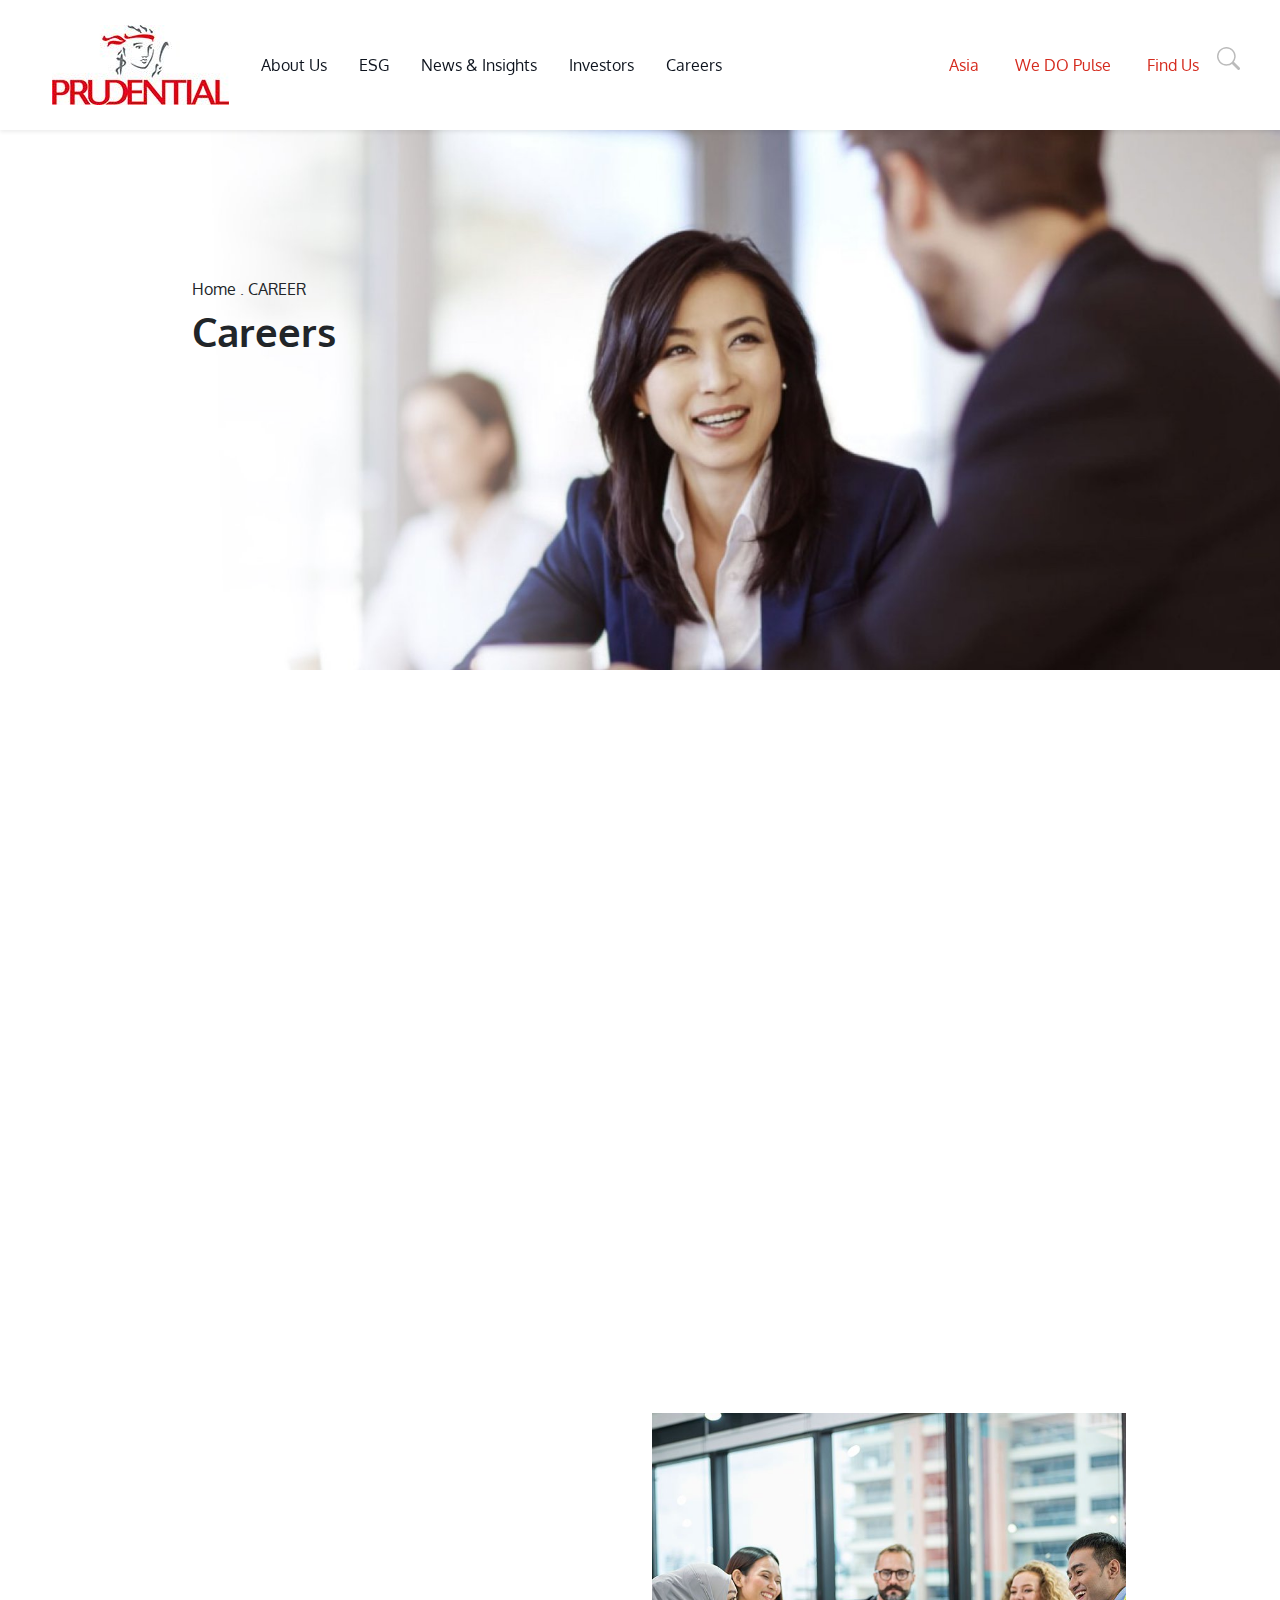
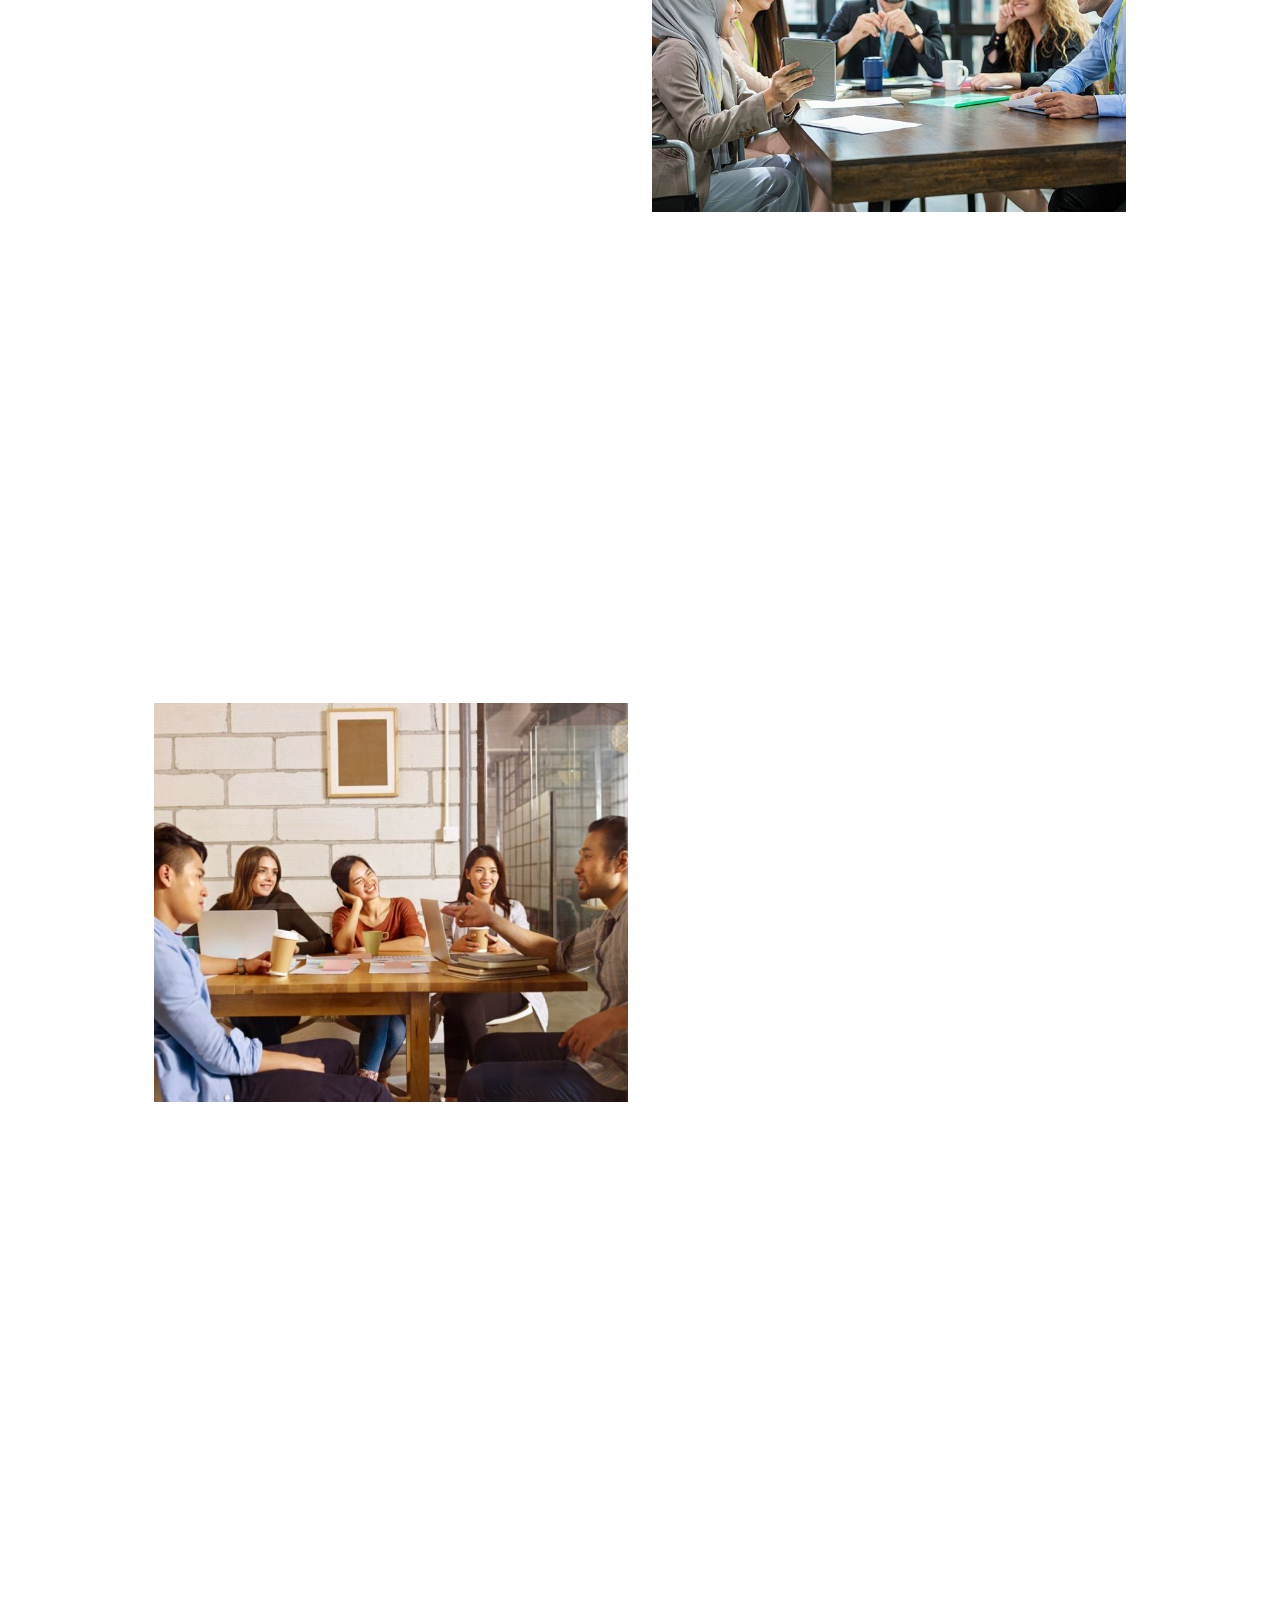
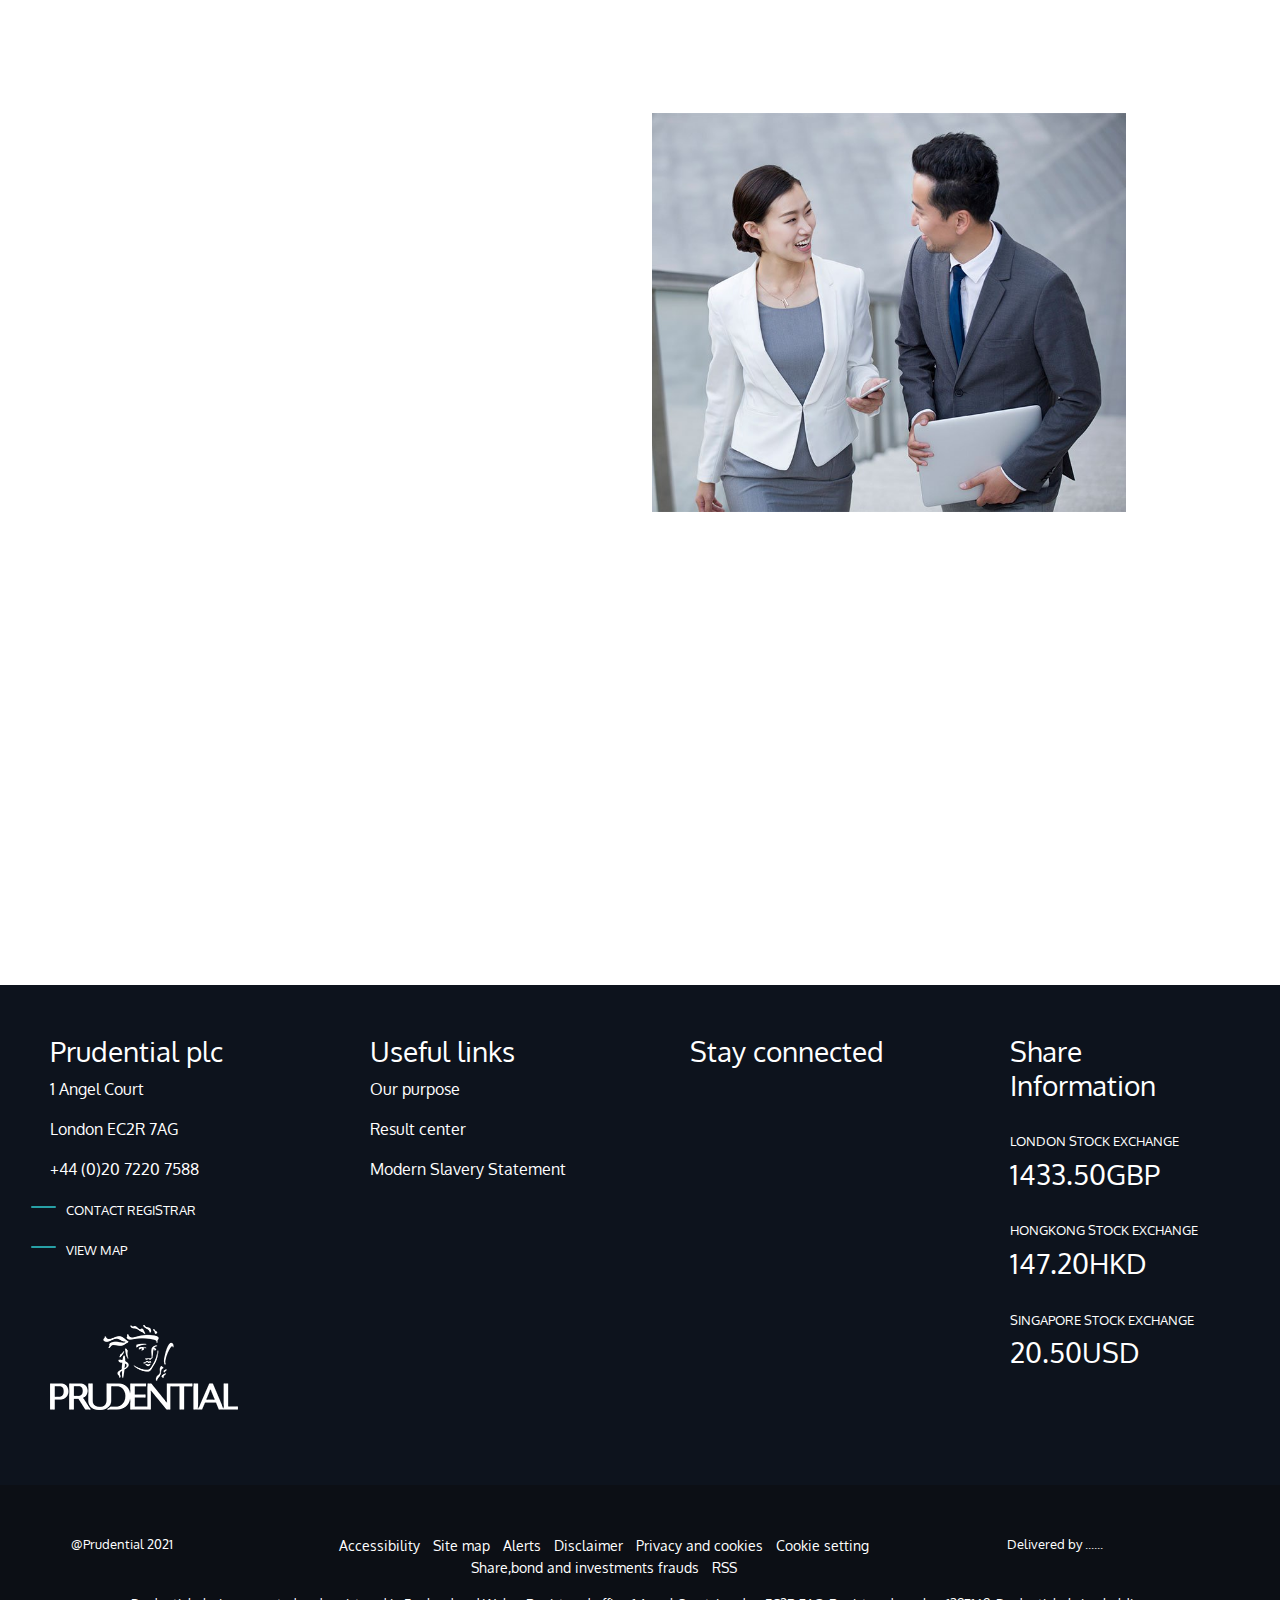
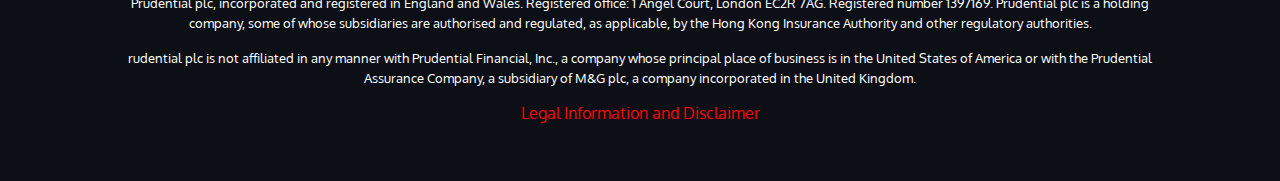
==== career.html @ a76fdf0e "edit" ====
<!DOCTYPE html>
<html>
<head>
	<meta charset="utf-8" name="viewport" content="width=device-width, initial-scale=1.0">
	<title>Careers</title>
	<link rel="stylesheet" type="text/css" href="css/bootstrap.min.css"> 
	<link rel="stylesheet" type="text/css" href="css/style.css">
	<link rel="stylesheet" type="text/css" href="css/career.css">
	<link rel="preconnect" href="https://fonts.googleapis.com">
	<link rel="preconnect" href="https://fonts.gstatic.com" crossorigin>
	<link href="https://fonts.googleapis.com/css2?family=Oxygen:wght@300;400;700&display=swap" rel="stylesheet">
</head>
<body>





<!-- TWO NAVBARS.. 
	NAVBAR FOR WEB WITH OFF CANVAS; DISPLAY NONE ON MOBILE
	NAVBAR FOR MOBILE WITH DROP DOWNS DISPLAY NONE ON WEB -->



<!-- NAVBAR FOR WEB, DISPLAY NONE ON MOBILE -->
	<nav class="navbar navbar-expand-lg navbar-custom shadow-sm" id="web-navbar">
 		<div class="container-fluid">
    		<a class="navbar-brand" href="#"><img src="img/logo.jpg"></a>
    			
    		<div class="collapse navbar-collapse" id="navbarNavDropdown">
      			<ul class="navbar-nav">
        			<li class="nav-item">
          				<a class="nav-link active"  data-bs-toggle="offcanvas" data-bs-target="#offcanvasTop" aria-controls="offcanvasTop">About Us</a>
        			</li>
			        <li class="nav-item">
			          <a class="nav-link" aria-current="page" data-bs-toggle="offcanvas" data-bs-target="#offcanvasTop2" aria-controls="offcanvasTop">ESG</a>
			        </li>
			        <li class="nav-item">
			          <a class="nav-link" data-bs-toggle="offcanvas" data-bs-target="#offcanvasTop3" aria-controls="offcanvasTop">News & Insights</a>
			        </li>
        			<li class="nav-item">
        			  <a class="nav-link" data-bs-toggle="offcanvas" data-bs-target="#offcanvasTop4" aria-controls="offcanvasTop">Investors</a>
        			</li>
        			<li class="nav-item">
          				<a class="nav-link" data-bs-toggle="offcanvas" data-bs-target="#offcanvasTop5" aria-controls="offcanvasTop">Careers</a>
        			</li>

        		<ul class="navbar-nav nav2 d-flex">
        			<li class="nav-item">
          				<a class="nav-link">Asia</a>
       				</li>
        			<li class="nav-item">
          				<a class="nav-link">We DO Pulse</a>
        			</li>
        			<li class="nav-item">
          				<a class="nav-link">Find Us</a>
        			</li>

        			<li class="nav-item">
        				<form>
        					<svg xmlns="http://www.w3.org/2000/svg" width="23" height="23" fill="#bbb" class="bi bi-search" viewBox="0 0 16 16">
  								<path d="M11.742 10.344a6.5 6.5 0 1 0-1.397 1.398h-.001c.03.04.062.078.098.115l3.85 3.85a1 1 0 0 0 1.415-1.414l-3.85-3.85a1.007 1.007 0 0 0-.115-.1zM12 6.5a5.5 5.5 0 1 1-11 0 5.5 5.5 0 0 1 11 0z"/>
  								<input type="search" name="">
							</svg>
       					</form>
        			</li>

        			
      			</ul>
      			</ul>
    		</div>
  		</div>
</nav>
<!-- END OF NAVIGATION BAR -->




<!-- THIS IS THE NAVBAR FOR MOBILE, DISPLAY NONE ON WEB -->
<nav class="navbar navbar-expand-lg navbar-custom2" id="mobile-navbar">
  <div class="container-fluid mobile">
        <button class="navbar-toggler navbar-light" type="button" data-bs-toggle="collapse" data-bs-target="#navbarSupportedContent" aria-controls="navbarSupportedContent" aria-expanded="false" aria-label="Toggle navigation">
            <span class="navbar-toggler-icon"></span>
        </button>
      <div><a class="navbar-brand" href="#"><img src="img/logo.jpg"></a></div>
      <form>
          <svg xmlns="http://www.w3.org/2000/svg" width="16" height="16" fill="currentColor" class="bi bi-search" viewBox="0 0 16 16">
          <path d="M11.742 10.344a6.5 6.5 0 1 0-1.397 1.398h-.001c.03.04.062.078.098.115l3.85 3.85a1 1 0 0 0 1.415-1.414l-3.85-3.85a1.007 1.007 0 0 0-.115-.1zM12 6.5a5.5 5.5 0 1 1-11 0 5.5 5.5 0 0 1 11 0z"/>
      </svg>
        </form>
  </div>

    <div class="container-fluid">
    <div class="collapse navbar-collapse" id="navbarSupportedContent">
      <hr>
      <ul class="navbar-nav me-auto mb-2 mb-lg-0">
        <li class="nav-item">
          <a class="nav-link dropdown-toggle" href="#" id="navbarDropdown" role="button" data-bs-toggle="dropdown" aria-expanded="false">About Us</a>
          <ul class="dropdown-menu" aria-labelledby="navbarDropdown">
                <li class="dropdown-item"><a href="purpose.html">Our purpose</a></li>
            <li class="dropdown-item"><a href="purpose.html">Where we are</a></li>
            <li class="dropdown-item"><a href="purpose.html">Pulse-transforming prudential</a></li>
            <li class="dropdown-item"><a href="purpose.html">Our leadership</a></li>
            <li class="dropdown-item"><a href="purpose.html">Our history</a></li>
          </ul>
        </li>
        
        <li class="nav-item dropdown">
          <a class="nav-link dropdown-toggle" href="#" id="navbarDropdown" role="button" data-bs-toggle="dropdown" aria-expanded="false">
            ESG
          </a>
          <ul class="dropdown-menu" aria-labelledby="navbarDropdown">
                <li class="list-group-item"><a href="esg.html">Making health and financial security available</a></li>
            <li class="list-group-item"><a href="esg.html">Stewarding the human impact of climate change</a></li>
            <li class="list-group-item"><a href="esg.html">Building social capital</a></li>
            <li class="list-group-item"><a href="esg.html">Responsible investment</a></li>
            <li class="list-group-item"><a href="esg.html">Community investment and engagement</a></li>
            <li class="list-group-item"><a href="esg.html">Good governance and responsible business practices</a></li>
            <li class="list-group-item"><a href="esg.html">ESG Reporting</a></li>
            <li class="list-group-item"><a href="esg.html">Membership, signatories and commitments</a></li>
            <li class="list-group-item"><a href="esg.html">Policies and statements</a></li>
            <li class="list-group-item"><a href="esg.html">Contact ESG</a></li>
          </ul>
        </li>

        <li class="nav-item dropdown">
          <a class="nav-link dropdown-toggle" href="#" id="navbarDropdown" role="button" data-bs-toggle="dropdown" aria-expanded="false">
            News & Insights
          </a>
          <ul class="dropdown-menu" aria-labelledby="navbarDropdown">
                <li class="list-group-item"><a href="news-and-insights.html">All news</a></li>
            <li class="list-group-item"><a href="news-and-insights.html">Interviews and videos</a></li>
            <li class="list-group-item"><a href="news-and-insights.html">Insights</a></li>
            <li class="list-group-item"><a href="news-and-insights.html">Media contacts</a></li>
          </ul>
        </li>

        <li class="nav-item dropdown">
          <a class="nav-link dropdown-toggle" href="#" id="navbarDropdown" role="button" data-bs-toggle="dropdown" aria-expanded="false">
            Investors
          </a>
          <ul class="dropdown-menu" aria-labelledby="navbarDropdown">
                <li class="list-group-item"><a href="purpose.html">Results and business updates centre</a></li>
            <li class="list-group-item"><a href="purpose.html">Business presentations</a></li>
            <li class="list-group-item"><a href="purpose.html">2021 June Investor Day</a></li>
            <li class="list-group-item"><a href="purpose.html">Financial highlights</a></li>
            <li class="list-group-item"><a href="purpose.html">Latest annual report</a></li>
            <li class="list-group-item"><a href="purpose.html">Reports</a></li>
            <li class="list-group-item"><a href="purpose.html">ESG</a></li>
            <li class="list-group-item"><a href="purpose.html">Calender</a></li>
            <li class="list-group-item"><a href="purpose.html">Share price information</a></li>
            <li class="list-group-item"><a href="purpose.html">Shareholder information</a></li>
            <li class="list-group-item"><a href="purpose.html">Governance and policies</a></li>
            <li class="list-group-item"><a href="purpose.html">Credit investors</a></li>
            <li class="list-group-item"><a href="purpose.html">Contact Investor Relations</a></li>
          </ul>
        </li>

        <li class="nav-item dropdown">
          <a class="nav-link dropdown-toggle" href="#" id="navbarDropdown" role="button" data-bs-toggle="dropdown" aria-expanded="false">
            Careers
          </a>
          <ul class="dropdown-menu" aria-labelledby="navbarDropdown">
                <li class="list-group-item"><a href="career.html">Vacancies</a></li>
          </ul>
        </li>
      </ul>

<div class="container-fluid bott fixed-bottom">
  <div class="container-fluid">
          <div class="row">
            <div class="btn-group dropup">
          <button type="button" class="btn dropdown-toggle" data-bs-toggle="dropdown" aria-expanded="false">
            EN
          </button>
          <ul class="dropdown-menu">
            <li class="dropdown-item"><a href="purpose.html">zh-CN</a></li>
            <li class="dropdown-item"><a href="purpose.html">zh-CHT</a></li>
          </ul>
      </div>
        </div>
      </div>
     
         <div class="container-fluid last">
             <ul>
            <li><a href="purpose.html">Asia</a></li>
            <li><a href="purpose.html">WE DO Pulse</a></li>
            <li><a href="purpose.html">Find us</a></li>
          </ul>
      </div>
     
</div>
      

    </div>
  </div>
</nav>





<!-- 
=======================================================
CONTENTS STARTS HERE
======================================================= -->

<div class="content1" style="background-image: url('img/careers-banner.jpg'); background-position: center; background-size: cover;">
	<div>
		<h6 class="head">Home . CAREER</h6>
		<h1 class="fw-bold tx-40">Careers</h1>
		
	</div>
</div>

<div>
	<div class="content2">
		<div class="row">
			<p class="tx-32 reveal col-md-10">Join a company that helps people get the most out of life, making a real difference to people’s lives – a place where you can grow, be challenged and be valued.</p>
		</div>
		
		
	</div>
</div>



<div class="container-fluid content5">
	<div class="row">
		<img src="./img/career1.jpg" class="col-md-6 pt-5 order-lg-1" height="80%">

		<div class="col-md-6 px-lg-5 reveal mt-3 order-lg-0">
			<h1 class="tx-16 tx-red mb-3">DIVERSITY AND INCLUSION</h1>
			<p class="tx-26">The talent and commitment of our people around the world are critical to our success. We seek and invest in the best talent, regardless of gender, ethnicity, disability status, age, religion, caring responsibilities or sexual orientation.</p>

			<p class="mx-5"><a href="#" class="tx-18 link">DOWNLOAD STATEMENT</a></p>
		</div>
		
	</div>
</div>

<div class="container-fluid content6">
	<div class="row">
		<img src="./img/career2.jpg" class="col-md-6 pt-5" height="80%">

		<div class="col-md-6 px-lg-5 reveal mt-3">
			<h1 class="tx-16 tx-red mb-3">JOIN US</h1>
			<h1 class="fw-bold tx-36 mb-3">United through teamwork</h1>
			<p class="tx-26">Our teams are innovative, hands-on and collaborative. The power to share and collaborate requires respect, integrity and teamwork. Our company is rooted in a rich heritage but to look to the future, we need new energy and perspectives. Our culture is one where people can find their place and share their insights and expertise.</p>

			<p class="mx-5"><a href="#" class="tx-26 link">PRUDENTIAL CORPORATION ASIA</a></p>
			<p class="mx-5"><a href="#" class="tx-26 link">EASTSPRING</a></p>
		</div>

	</div>
</div>


<div class="container-fluid content7">
	<div class="row">
		<img src="./img/career4.jpg" class="col-md-6 pt-5 order-lg-1" height="80%">

		<div class="col-md-6 px-lg-5 reveal mt-3 order-lg-0">
			<h1 class="tx-red tx-14 mb-3">TALENT</h1>
			<p class="tx-36 fw-bold">The Quality of our people is a key to our success</p>

			<p class="mx-5"><a href="#" class="tx-14 link">LEARN MORE</a></p>
		</div>
		
	</div>
</div>


<div class="container-fluid content11">
    <div class="row">
      <div class="col-lg-3 col-md-6">
        <h3>Prudential plc</h3>
        <p>1 Angel Court</p>
        <p>London EC2R 7AG</p>
        <p>+44 (0)20 7220 7588</p>
        <p class="mx-3"><a class="link">CONTACT REGISTRAR</a></p>
        <p class="mx-3"><a class="link">VIEW MAP</a></p> 

        <img src="./img/footer-logo.png" class="mt-5">        
      </div>      
      <div class="col-lg-3 col-md-6">
        <h3>Useful links</h3>
        <p>Our purpose</p>
        <p>Result center</p>
        <p>Modern Slavery Statement</p> 
      </div>
      <div class="col-lg-3 col-md-6">
        <h3>Stay connected</h3>
        <p class="reveal">Twitter</p>
        <p class="reveal">LinkedIn</p>
        <p class="reveal">YouTube</p> 

          <h4 class="reveal mt-5 pt-5">Stay up to date</h4>
          <h5 class="reveal">Sign Up</h5>
  
      </div>
      <div class="col-lg-3 col-md-6">
        <h3>Share Information</h3><br>
        <h5>LONDON STOCK EXCHANGE</h5>
        <h4>1433.50GBP</h4><br>

        <h5>HONGKONG STOCK EXCHANGE</h5>
        <h4>147.20HKD</h4><br>

        <h5>SINGAPORE STOCK EXCHANGE</h5>
        <h4>20.50USD</h4><br>

      </div>      
    </div>
  </div>






	<div class="container-fluid content12">
		<div class="row">
			<div class="col-lg-12">
				<div class="row">
					<div class="col-lg-2"><p>@Prudential 2021</p></div>
					<div class="col-lg-7">
						<ul>
							<li><a href="">Accessibility</a></li>
							<li><a href="">Site map</a></li>
							<li><a href="">Alerts</a></li>
							<li><a href="">Disclaimer</a></li>
							<li><a href="">Privacy and cookies</a></li>
							<li><a href="">Cookie setting</a></li>
							<li><a href="">Share,bond and investments frauds</a></li>
							<li><a href="">RSS</a></li>
							
						</ul>
					</div>
					<div class="col-lg-2">Delivered by ......</div>
				</div>
			</div>

			<div class="col-lg-12">
				<p >Prudential plc, incorporated and registered in England and Wales. Registered office: 1 Angel Court, London EC2R 7AG. Registered number 1397169.  Prudential plc is a holding company, some of whose subsidiaries are authorised and regulated, as applicable, by the Hong Kong Insurance Authority and other regulatory authorities.</p>

				<p>rudential plc is not affiliated in any manner with Prudential Financial, Inc., a company whose principal place of business is in the United States of America or with the Prudential Assurance Company, a subsidiary of M&G plc, a company incorporated in the United Kingdom.</p>

				<h6>Legal Information and Disclaimer</h6>
			</div>

			
		</div>
	</div>





<!--
=========================================================================
=========================================================================
 OFFCANVAS FOR EACH NAV BAR ITEM
=========================================================================
=========================================================================
-->
  
  
 <!-- ABOUT US-->
<div class="offcanvas offcanvas-top option" tabindex="-1" id="offcanvasTop" aria-labelledby="offcanvasTopLabel">
  <div class="offcanvas-header">
  	<nav class="navbar navbar-expand-lg navbar-custom">
  <div class="container-fluid">
    <a class="navbar-brand" href="#"><img src="img/logo.jpg"></a>
    <button class="navbar-toggler" type="button" data-bs-toggle="offcanvas" data-bs-target="#offcanvasTop" aria-controls="offcanvasTop" aria-expanded="false" aria-label="Toggle navigation">
      <span class="navbar-toggler-icon"></span>
    </button>
    <div class="collapse navbar-collapse" id="navbarNavDropdown">
      <ul class="navbar-nav">
        <li class="nav-item">
          	<a class="nav-link active"  data-bs-toggle="offcanvas" data-bs-target="#offcanvasTop" aria-controls="offcanvasTop">About Us</a>
        </li>
		<li class="nav-item">
			<a class="nav-link" aria-current="page" data-bs-toggle="offcanvas" data-bs-target="#offcanvasTop2" aria-controls="offcanvasTop">ESG</a>
		</li>
		<li class="nav-item">
			<a class="nav-link" data-bs-toggle="offcanvas" data-bs-target="#offcanvasTop3" aria-controls="offcanvasTop">News & Insights</a>
		</li>
        <li class="nav-item">
        	<a class="nav-link" data-bs-toggle="offcanvas" data-bs-target="#offcanvasTop4" aria-controls="offcanvasTop">Investors</a>
        </li>
        <li class="nav-item">
          	<a class="nav-link" data-bs-toggle="offcanvas" data-bs-target="#offcanvasTop5" aria-controls="offcanvasTop">Careers</a>
        </li>

       <ul class="navbar-nav navv2">
        
        <li class="nav-item">
          <a class="nav-link" data-bs-toggle="offcanvas" data-bs-target="#" aria-controls="offcanvasTop">Asia</a>
        </li>
        <li class="nav-item">
          <a class="nav-link" data-bs-toggle="offcanvas" data-bs-target="#" aria-controls="offcanvasTop">We DO Pulse</a>
        </li>
        <li class="nav-item">
          <a class="nav-link" data-bs-toggle="offcanvas" data-bs-target="#" aria-controls="offcanvasTop">Find Us</a>
        </li>
      </ul>
      </ul>
    </div>
  </div>
</nav> 
<br>

    <button type="button" class="btn-close text-reset" data-bs-dismiss="offcanvas" aria-label="Close"></button>
  </div>
  <div class="offcanvas-body">
  	  <div class="container">
  	  	<div class="row">
  	  		<div class="col-lg-4">
  	  			<img src="img/about-us.jpg">
  	  		</div>
  	  		<div class="col-lg-4">
  	  			<ul class="list-group list-group-flush">
  					<li class="list-group-item"><a href="purpose.html">Our purpose</a></li>
  					<li class="list-group-item"><a href="purpose.html">Where we are</a></li>
  					<li class="list-group-item"><a href="purpose.html">Pulse-transforming prudential</a></li>
  					<li class="list-group-item"><a href="purpose.html">Our leadership</a></li>
  					<li class="list-group-item"><a href="purpose.html">Our history</a></li>
				</ul>
  	  		</div>
  	  		<div class="col-lg-4"></div>
  	  	</div>
  	  </div>
 
  </div>
</div>





<!-- ESG -->
<div class="offcanvas offcanvas-top option" tabindex="-1" id="offcanvasTop2" aria-labelledby="offcanvasTopLabel">
  <div class="offcanvas-header">
   <nav class="navbar navbar-expand-lg navbar-custom">
  <div class="container-fluid">
    <a class="navbar-brand" href="#"><img src="img/logo.jpg"></a>
    <button class="navbar-toggler" type="button" data-bs-toggle="offcanvas" data-bs-target="#offcanvasTop" aria-controls="offcanvasTop" aria-expanded="false" aria-label="Toggle navigation">
      <span class="navbar-toggler-icon"></span>
    </button>
    <div class="collapse navbar-collapse" id="navbarNavDropdown">
      <ul class="navbar-nav">
        <li class="nav-item">
          	<a class="nav-link active"  data-bs-toggle="offcanvas" data-bs-target="#offcanvasTop" aria-controls="offcanvasTop">About Us</a>
        </li>
		<li class="nav-item">
		    <a class="nav-link" aria-current="page" data-bs-toggle="offcanvas" data-bs-target="#offcanvasTop2" aria-controls="offcanvasTop">ESG</a>
		</li>
		<li class="nav-item">
			<a class="nav-link" data-bs-toggle="offcanvas" data-bs-target="#offcanvasTop3" aria-controls="offcanvasTop">News & Insights</a>
		</li>
        <li class="nav-item">
        	<a class="nav-link" data-bs-toggle="offcanvas" data-bs-target="#offcanvasTop4" aria-controls="offcanvasTop">Investors</a>
        </li>
        <li class="nav-item">
          	<a class="nav-link" data-bs-toggle="offcanvas" data-bs-target="#offcanvasTop5" aria-controls="offcanvasTop">Careers</a>
        </li>

       <ul class="navbar-nav navv2">
        
        <li class="nav-item">
          <a class="nav-link" data-bs-toggle="offcanvas" data-bs-target="#offcanvasTop" aria-controls="offcanvasTop">Asia</a>
        </li>
        <li class="nav-item">
          <a class="nav-link" data-bs-toggle="offcanvas" data-bs-target="#offcanvasTop" aria-controls="offcanvasTop">We DO Pulse</a>
        </li>
        <li class="nav-item">
          <a class="nav-link" data-bs-toggle="offcanvas" data-bs-target="#offcanvasTop" aria-controls="offcanvasTop">Find Us</a>
        </li>
      </ul>
      </ul>
    </div>
  </div>
</nav> 
<br>

    <button type="button" class="btn-close text-reset" data-bs-dismiss="offcanvas" aria-label="Close"></button>
  </div>
  <div class="offcanvas-body">
  	  <div class="container">
  	  	<div class="row">
  	  		<div class="col-lg-4">
  	  			<img src="img/about-us.jpg">
  	  		</div>
  	  		<div class="col-lg-4">
  	  			<ul class="list-group list-group-flush">
  					<li class="list-group-item"><a href="esg.html">Making health and financial security available</a></li>
  					<li class="list-group-item"><a href="esg.html">Stewarding the human impact of climate change</a></li>
  					<li class="list-group-item"><a href="esg.html">Building social capital</a></li>
  					<li class="list-group-item"><a href="esg.html">Responsible investment</a></li>
  					<li class="list-group-item"><a href="esg.html">Community investment and engagement</a></li>
  					<li class="list-group-item"><a href="esg.html">Good governance and responsible business practices</a></li>
  					<li class="list-group-item"><a href="esg.html">ESG Reporting</a></li>
  					<li class="list-group-item"><a href="esg.html">Membership, signatories and commitments</a></li>
  					<li class="list-group-item"><a href="esg.html">Policies and statements</a></li>
  					<li class="list-group-item"><a href="esg.html">Contact ESG</a></li>
				</ul>
  	  		</div>
  	  		<div class="col-lg-4"></div>
  	  	</div>
  	  </div>
 
  </div>
</div>




  <!-- News & Insights -->
<div class="offcanvas offcanvas-top option" tabindex="-1" id="offcanvasTop3" aria-labelledby="offcanvasTopLabel">
  <div class="offcanvas-header">
   <nav class="navbar navbar-expand-lg navbar-custom">
  <div class="container-fluid">
    <a class="navbar-brand" href="#"><img src="img/logo.jpg"></a>
    <button class="navbar-toggler" type="button" data-bs-toggle="offcanvas" data-bs-target="#offcanvasTop" aria-controls="offcanvasTop" aria-expanded="false" aria-label="Toggle navigation">
      <span class="navbar-toggler-icon"></span>
    </button>
    <div class="collapse navbar-collapse" id="navbarNavDropdown">
      <ul class="navbar-nav">
        <li class="nav-item">
          	<a class="nav-link active"  data-bs-toggle="offcanvas" data-bs-target="#offcanvasTop" aria-controls="offcanvasTop">About Us</a>
        </li>
		<li class="nav-item">
			<a class="nav-link" aria-current="page" data-bs-toggle="offcanvas" data-bs-target="#offcanvasTop2" aria-controls="offcanvasTop">ESG</a>
		</li>
		<li class="nav-item">
			<a class="nav-link" data-bs-toggle="offcanvas" data-bs-target="#offcanvasTop3" aria-controls="offcanvasTop">News & Insights</a>
		</li>
        <li class="nav-item">
        	<a class="nav-link" data-bs-toggle="offcanvas" data-bs-target="#offcanvasTop4" aria-controls="offcanvasTop">Investors</a>
        </li>
        <li class="nav-item">
          	<a class="nav-link" data-bs-toggle="offcanvas" data-bs-target="#offcanvasTop5" aria-controls="offcanvasTop">Careers</a>
        </li>

       <ul class="navbar-nav navv2">
        
        <li class="nav-item">
          <a class="nav-link" data-bs-toggle="offcanvas" data-bs-target="#offcanvasTop" aria-controls="offcanvasTop">Asia</a>
        </li>
        <li class="nav-item">
          <a class="nav-link" data-bs-toggle="offcanvas" data-bs-target="#offcanvasTop" aria-controls="offcanvasTop">We DO Pulse</a>
        </li>
        <li class="nav-item">
          <a class="nav-link" data-bs-toggle="offcanvas" data-bs-target="#offcanvasTop" aria-controls="offcanvasTop">Find Us</a>
        </li>
      </ul>
      </ul>
    </div>
  </div>
</nav> 
<br>

    <button type="button" class="btn-close text-reset" data-bs-dismiss="offcanvas" aria-label="Close"></button>
  </div>
  <div class="offcanvas-body">
  	  <div class="container">
  	  	<div class="row">
  	  		<div class="col-lg-4">
  	  			<img src="img/about-us.jpg">
  	  		</div>
  	  		<div class="col-lg-4">
  	  			<ul class="list-group list-group-flush">
  					<li class="list-group-item"><a href="news-and-insights.html">All news</a></li>
  					<li class="list-group-item"><a href="news-and-insights.html">Interviews and videos</a></li>
  					<li class="list-group-item"><a href="news-and-insights.html">Insights</a></li>
  					<li class="list-group-item"><a href="news-and-insights.html">Media contacts</a></li>
				</ul>
  	  		</div>
  	  		<div class="col-lg-4"></div>
  	  	</div>
  	  </div>
 
  </div>
</div>




  <!-- Investors -->
<div class="offcanvas offcanvas-top option" tabindex="-1" id="offcanvasTop4" aria-labelledby="offcanvasTopLabel">
  <div class="offcanvas-header">
   <nav class="navbar navbar-expand-lg navbar-custom">
  <div class="container-fluid">
    <a class="navbar-brand" href="#"><img src="img/logo.jpg"></a>
    <button class="navbar-toggler" type="button" data-bs-toggle="offcanvas" data-bs-target="#offcanvasTop" aria-controls="offcanvasTop" aria-expanded="false" aria-label="Toggle navigation">
      <span class="navbar-toggler-icon"></span>
    </button>
    <div class="collapse navbar-collapse" id="navbarNavDropdown">
      <ul class="navbar-nav">
        <li class="nav-item">
          <a class="nav-link active"  data-bs-toggle="offcanvas" data-bs-target="#offcanvasTop" aria-controls="offcanvasTop">About Us</a>
        </li>
	    <li class="nav-item">
			<a class="nav-link" aria-current="page" data-bs-toggle="offcanvas" data-bs-target="#offcanvasTop2" aria-controls="offcanvasTop">ESG</a>
	    </li>
		<li class="nav-item">
			<a class="nav-link" data-bs-toggle="offcanvas" data-bs-target="#offcanvasTop3" aria-controls="offcanvasTop">News & Insights</a>
		</li>
        <li class="nav-item">
        	<a class="nav-link" data-bs-toggle="offcanvas" data-bs-target="#offcanvasTop4" aria-controls="offcanvasTop">Investors</a>
        </li>
        <li class="nav-item">
          	<a class="nav-link" data-bs-toggle="offcanvas" data-bs-target="#offcanvasTop5" aria-controls="offcanvasTop">Careers</a>
        </li>

       <ul class="navbar-nav navv2">
        
        <li class="nav-item">
          <a class="nav-link" data-bs-toggle="offcanvas" data-bs-target="#offcanvasTop" aria-controls="offcanvasTop">Asia</a>
        </li>
        <li class="nav-item">
          <a class="nav-link" data-bs-toggle="offcanvas" data-bs-target="#offcanvasTop" aria-controls="offcanvasTop">We DO Pulse</a>
        </li>
        <li class="nav-item">
          <a class="nav-link" data-bs-toggle="offcanvas" data-bs-target="#offcanvasTop" aria-controls="offcanvasTop">Find Us</a>
        </li>
      </ul>
      </ul>
    </div>
  </div>
</nav> 
<br>

    <button type="button" class="btn-close text-reset" data-bs-dismiss="offcanvas" aria-label="Close"></button>
  </div>
  <div class="offcanvas-body">
  	  <div class="container">
  	  	<div class="row">
  	  		<div class="col-lg-4">
  	  			<img src="img/about-us.jpg">
  	  		</div>
  	  		<div class="col-lg-4">
  	  			<ul class="list-group list-group-flush">
  					<li class="list-group-item"><a href="purpose.html">Results and business updates centre</a></li>
  					<li class="list-group-item"><a href="purpose.html">Business presentations</a></li>
  					<li class="list-group-item"><a href="purpose.html">2021 June Investor Day</a></li>
  					<li class="list-group-item"><a href="purpose.html">Financial highlights</a></li>
  					<li class="list-group-item"><a href="purpose.html">Latest annual report</a></li>
  					<li class="list-group-item"><a href="purpose.html">Reports</a></li>
  					<li class="list-group-item"><a href="purpose.html">ESG</a></li>
  					<li class="list-group-item"><a href="purpose.html">Calender</a></li>
  					<li class="list-group-item"><a href="purpose.html">Share price information</a></li>
  					<li class="list-group-item"><a href="purpose.html">Shareholder information</a></li>
  					<li class="list-group-item"><a href="purpose.html">Governance and policies</a></li>
  					<li class="list-group-item"><a href="purpose.html">Credit investors</a></li>
  					<li class="list-group-item"><a href="purpose.html">Contact Investor Relations</a></li>
				</ul>
  	  		</div>
  	  		<div class="col-lg-4"></div>
  	  	</div>
  	  </div>
 
  </div>
</div>





  <!-- Careers -->
<div class="offcanvas offcanvas-top option" tabindex="-1" id="offcanvasTop5" aria-labelledby="offcanvasTopLabel">
  <div class="offcanvas-header">
   <nav class="navbar navbar-expand-lg navbar-custom">
  <div class="container-fluid">
    <a class="navbar-brand" href="#"><img src="img/logo.jpg"></a>
    <button class="navbar-toggler" type="button" data-bs-toggle="offcanvas" data-bs-target="#offcanvasTop" aria-controls="offcanvasTop" aria-expanded="false" aria-label="Toggle navigation">
      <span class="navbar-toggler-icon"></span>
    </button>
    <div class="collapse navbar-collapse" id="navbarNavDropdown">
      <ul class="navbar-nav">
        <li class="nav-item">
            <a class="nav-link active"  data-bs-toggle="offcanvas" data-bs-target="#offcanvasTop" aria-controls="offcanvasTop">About Us</a>
        </li>
	    <li class="nav-item">
			<a class="nav-link" aria-current="page" data-bs-toggle="offcanvas" data-bs-target="#offcanvasTop2" aria-controls="offcanvasTop">ESG</a>
		</li>
	    <li class="nav-item">
			<a class="nav-link" data-bs-toggle="offcanvas" data-bs-target="#offcanvasTop3" aria-controls="offcanvasTop">News & Insights</a>
	    </li>
        <li class="nav-item">
        	 <a class="nav-link" data-bs-toggle="offcanvas" data-bs-target="#offcanvasTop4" aria-controls="offcanvasTop">Investors</a>
        </li>
        <li class="nav-item">
           <a class="nav-link" data-bs-toggle="offcanvas" data-bs-target="#offcanvasTop5" aria-controls="offcanvasTop">Careers</a>
         </li>

       <ul class="navbar-nav navv2">
        
        <li class="nav-item">
          <a class="nav-link" data-bs-toggle="offcanvas" data-bs-target="#offcanvasTop" aria-controls="offcanvasTop">Asia</a>
        </li>
        <li class="nav-item">
          <a class="nav-link" data-bs-toggle="offcanvas" data-bs-target="#offcanvasTop" aria-controls="offcanvasTop">We DO Pulse</a>
        </li>
        <li class="nav-item">
          <a class="nav-link" data-bs-toggle="offcanvas" data-bs-target="#offcanvasTop" aria-controls="offcanvasTop">Find Us</a>
        </li>
      </ul>
      </ul>
    </div>
  </div>
</nav> 
<br>

    <button type="button" class="btn-close text-reset" data-bs-dismiss="offcanvas" aria-label="Close"></button>
  </div>
  <div class="offcanvas-body">
  	  <div class="container">
  	  	<div class="row">
  	  		<div class="col-lg-4">
  	  			<img src="img/about-us.jpg">
  	  		</div>
  	  		<div class="col-lg-4">
  	  			<ul class="list-group list-group-flush">
  					<li class="list-group-item"><a href="career.html">Vacancies</a></li>
  					
				</ul>
  	  		</div>
  	  		<div class="col-lg-4"></div>
  	  	</div>
  	  </div>
 
  </div>
</div>

<!-- 
=================================================================
 END OF OFFCANVAS
 ================================================================ -->

<!-- at maxwidth of 989px the off canvas wont show but the drop down will show in the nav bar -->
<script type="text/javascript">
	const media = () =>{
		let q = matchMedia("(max-width:989px)");
		if (q.matches) {
			document.getElementById('mobile-navbar').style.display = "block";
			document.getElementById('web-navbar').style.display = "none";
			document.getElementById('cookie').style.display = "none";
		}
		else {
			document.getElementById('mobile-navbar').style.display = "none";
			document.getElementById('web-navbar').style.display = "block";
		}
	}
	onload = media;
	onresize = media;
</script>


	 <script>
	window.addEventListener('scroll', reveal);

	function reveal(){
		var reveals = document.querySelectorAll('.reveal');

		for (var i = 0; i < reveals.length; i++) {
			var windowheight = window.innerHeight;
			var revealtop = reveals[i].getBoundingClientRect().top;
			var revealpoint  = 150;

			if(revealtop < windowheight - revealpoint){
				reveals[i].classList.add('active');
			} else {
				reveals[i].classList.remove('active');
			}
		}
	}



	</script> 


<script src="https://code.jquery.com/jquery-3.6.0.min.js" integrity="sha256-/xUj+3OJU5yExlq6GSYGSHk7tPXikynS7ogEvDej/m4="crossorigin="anonymous"></script>
<script type="text/javascript" src="js/bootstrap.min.js"></script>		
</body>
</html>
---- css/style.css ----
body {
	font-family: 'Oxygen', sans-serif;
}


/*SCROLL EFFECT*/
.reveal {
  position: relative;
  transform: translateY(50px);
  opacity: 0;
  transition: all 1s ease-in-out;
}

.reveal.active {
  transform: translateY(0px);
  opacity: 1;
}

/*
=======================================
FONT
=========================================*/

.tx-red {
	color: #D52B1E;
}

.fw-bold {
	font-weight: bold;
}

.tx-white {
	color: white;
}

.tx-9{
  font-size: 0.52rem;
}
.tx-14{
  font-size: 0.875rem;
}
.tx-16{
  font-size: 1rem;
}

.tx-18{
  font-size: 1.125rem;
}
.tx-20{
  font-size: 1.25rem;
}
.tx-22{
  font-size: 1.375rem;
}

.tx-24{
  font-size: 1.5rem;
}
.tx-26{
  font-size: 1.625rem;
}
.tx-28{
  font-size: 1.75rem;
}

.tx-30{
  font-size: 1.875rem;
}

.tx-32{
  font-size: 2rem;
}

.tx-34{
  font-size: 2.125rem;
}
.tx-36{
  font-size: 2.25rem;
}
.tx-38{
  font-size: 2.375rem;
}

.tx-40{
  font-size: 2.5rem;
}
.tx-50{
  font-size: 3.1rem;
  line-height: 1.0;
}
.tx-55{
  font-size: 3.4rem;
  line-height: 1.1;

}


.link {
  text-decoration: none;
  color: #1a1a1f;
  position: relative;
}

.content11 .link {
  text-decoration: none;
  color:white;
  position: relative;
}

.link::after {
  content: '';
  width: 25px;
  height: 2px;
  background-color: #27a0a6;
  position: absolute;
  left: -35px;
  top: 40%;
  border-radius: 20px;
}

/*
===================================================
NAVBAR
====================================================*/

/*MOBILE NAV*/

.navbar-custom2 {
  background-color: white;
  padding: 10px 15px;
  position: sticky;
  top: 0;
  z-index: 2;
}

.mobile{
  display: flex;
}
.navbar-custom2 li a {
  color: #0D131D;
  font-size: 18px;

}

.navbar-custom2 .navbar-nav {
  min-height: 100vh;
  position: relative;
}

.navbar-custom2 .navbar-nav .open > a ,
.navbar-custom2 .navbar-nav .open > a:focus ,
.navbar-custom2 .navbar-nav .open > a:hover , {
  color:  #D52B1E;
  padding-bottom: 4px;
  font-weight: bold;
}

.navbar-custom2 .navbar-nav > li > a:focus, 
.navbar-custom2 .navbar-nav > li > a:hover {
  color:  #D52B1E;
  padding-bottom: 4px;
  font-weight: bold;
}

.navbar-custom2 ul li {
  text-align: center;
  /*overflow: scroll;*/
  overflow: visible;
}


.navbar-custom2 ul {
  /*overflow: scroll;*/
  overflow: visible;
}

.navbar-nav .dropdown-menu {
  border: none;
  text-align: center;
  margin: 5px 0;
}

.navbar-nav .dropdown-menu li a {
  text-decoration: none;
  font-weight: bold;
} 

.bott {
  height: 30%;
  background-color: #ccc;
  top: 70%;
}


.row div a {
  text-decoration: none;
  font-size: 13px;
  color: #0D131D;
  /*position: relative;*/
  padding: 10px 0;
}





/*WEB NAVBAR*/
.navbar-custom {
  background-color: white;
  padding: 20px 40px;
  position: sticky;
  top: 0;
  z-index: 2;
}


.navbar-custom li a {
  color: #0D131D;
  font-size: 16px;
  cursor: pointer;
  margin: 0 8px;
  transition: all 0.1s ease;
}

.navbar-custom li a:hover {
  border-bottom: 2px solid #D52B1E;
  padding-bottom: 5px;
  color: #0D131D;
}
.navbar-custom .nav2 li a  {
  color: #D52B1E;
  margin: 0 10px;
}

.navbar-custom .nav2  {
  color: #D52B1E;
  position: absolute;
  right: 40px;
}

.navv2 li a  {
  color: #D52B1E;
  margin: 0 10px;
}
 .navv2  {
  color: #D52B1E;
  float: right;
}

.option {
  height: 100vh;
}

.last ul {
  display: flex;
  justify-content: center;
}
.last ul li {
  list-style-type: none;
  display: inline block;
  margin: 20px auto;
}

.last ul li a {
  text-decoration: none;
  color: #0D131D;
  font-size: 16px;
}




/*
====================================================
FOOTER
====================================================*/
.content11 h5 {
  font-size: 13px;
}

.content11 h4 {
  font-size: 28px;
}
.content11 .row div {
  padding: 50px 50px;
  background-color: #0D131D ;
  color: white;
  transition: background-color 1s;
  border: 0 1px solid rgba(42,42,42,0.5);
  min-height: 500px;
}


.content11 .row div:hover {
  background-color: #0C0F15 ;
}

.content12 {
  text-align: center;
  padding: 50px 30px;
  background-color: #0C0F15 ;
  color: white;
  font-size: 13px;
}

.content12 p {
  padding: 0 6%;
}

.content12 h6 {
  color: red;
}

.content12 ul li {
  display: inline-block;
}

.content12 ul li a {
  text-decoration: none;
  color: white;
  text-align: center;
  margin: 5px;
  font-size: 14px;
}

.content12 ul li a:hover {
  color: yellow;
}


/*
=================================================
OFF_CANVAS
==================================================*/

.offcanvas-header {
  padding: 0 50px; 
}

.offcanvas-body .row div {
  
  border: 0 4px solid rgba(42,42,42,0.5);

}

.offcanvas-body .row div img{
  width: 80%;
}

.offcanvas-body .row div ul li a{
  padding: 20px;
  text-decoration: none;
  font-size: 18px;
  color: #0D131D;
  font-weight: bold;
  transition: padding 300ms ease-in;
}

.offcanvas-body .row div ul li a:hover{
  padding-left: 40px;
  color: #D52B1E;
}

.option {
  height: 100vh;
}
.option button {
  margin-right: 30px;
}

.offcanvas-body {
  padding-bottom: 150px;
}


/*
======================================
MEDIA QUERY
==========================================*/

@media (max-width: 575.98px) { 

.dropdown .dropdown-menu li {
  border: none;
  overflow: visible;
}

.content11 .row div {
  min-height: 300px;
}

.content11 .row div:nth-child(even) {
  background-color: #0D131D ;
  
}

.content11 .row div:nth-child(odd) {
  background-color: #0C0F15 ;
}
---- css/career.css ----
.content1 {
	min-height: 60vh;
	padding: 150px 15%;
}

.content2 {
	padding: 90px 15%;
	min-height: 75vh;
}

.content3 {
	padding: 30px 12%;
	display: flex;
	justify-content: center;
	overflow: hidden;
}



.content5 {
  padding: 20px 12%;
 min-height: 100vh;
}

.content6 {
  padding: 10px 12%;
   margin-bottom: 70px;
   min-height: 100vh;
}

.content7 {
  padding: 50px 12%;
 margin-bottom: 70px;
 min-height: 100vh;
}



@media screen and (max-width: 989px) {
	.head {
		display: none;
	}

	.content1 {
	min-height: 60vh;
	padding: 100px 6%;
}

.content2 {
	padding: 30px 6%;
	min-height: 75vh;
}

.content3 {
	padding: 30px 6%;
	display: flex;
	justify-content: center;
	overflow: hidden;
}



.content5 {
  padding: 20px 6%;
 min-height: 100vh;
}

.content6 {
  padding: 10px 6%;
   margin-bottom: 70px;
   min-height: 100vh;
}

.content7 {
  padding: 30px 6%;
 margin-bottom: 70px;
 min-height: 100vh;
}
}
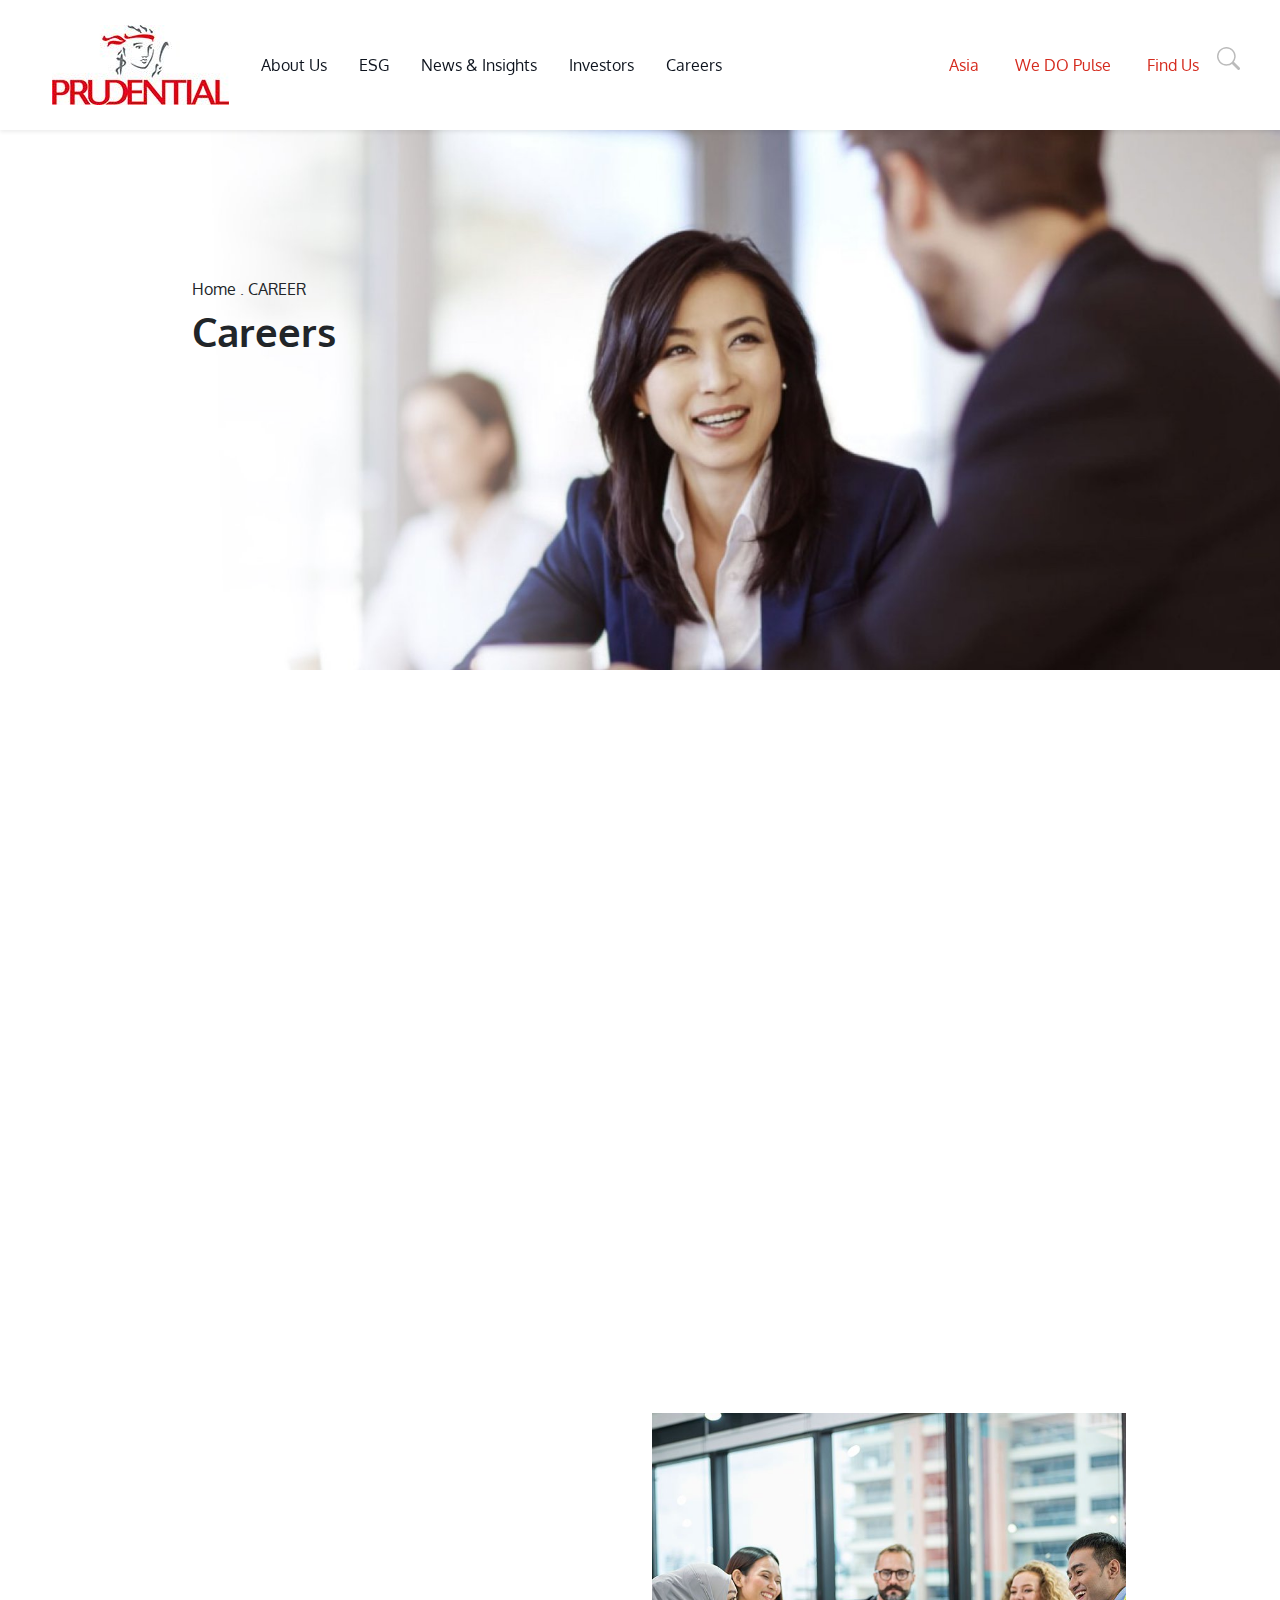
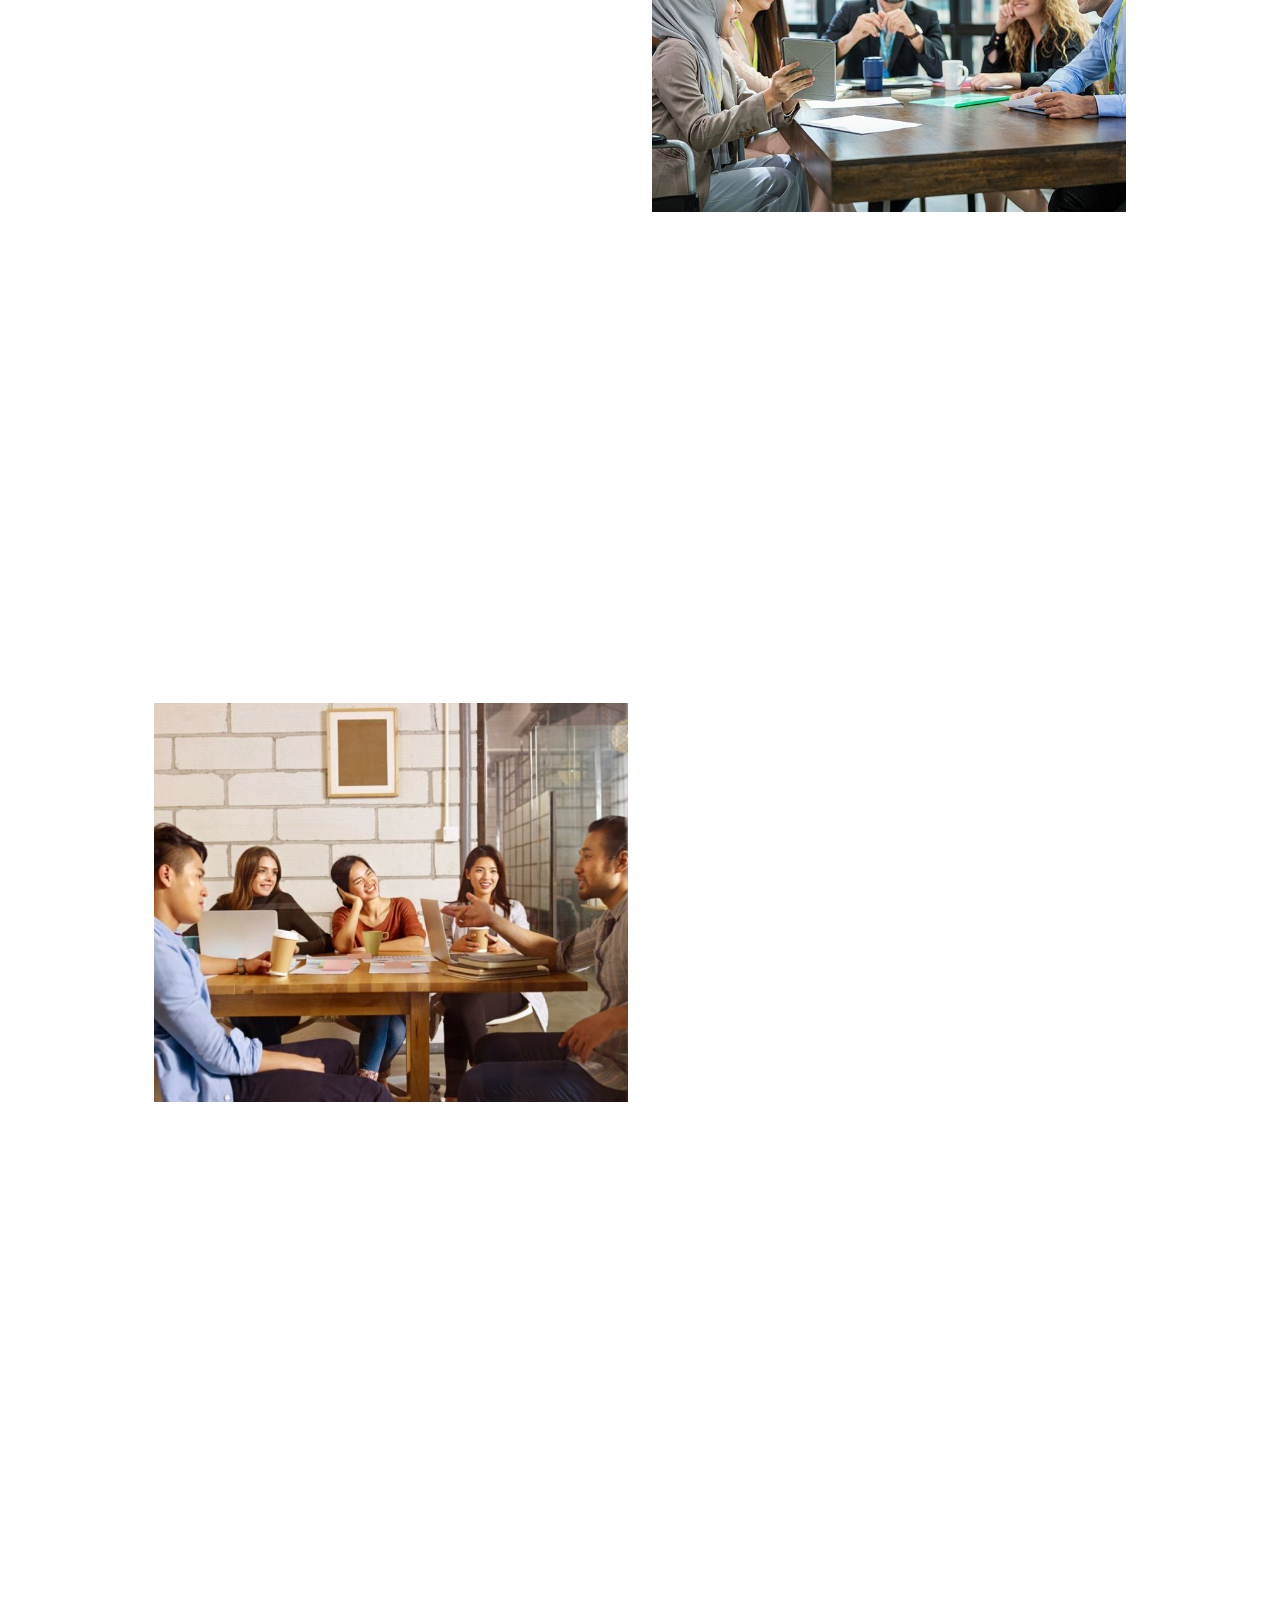
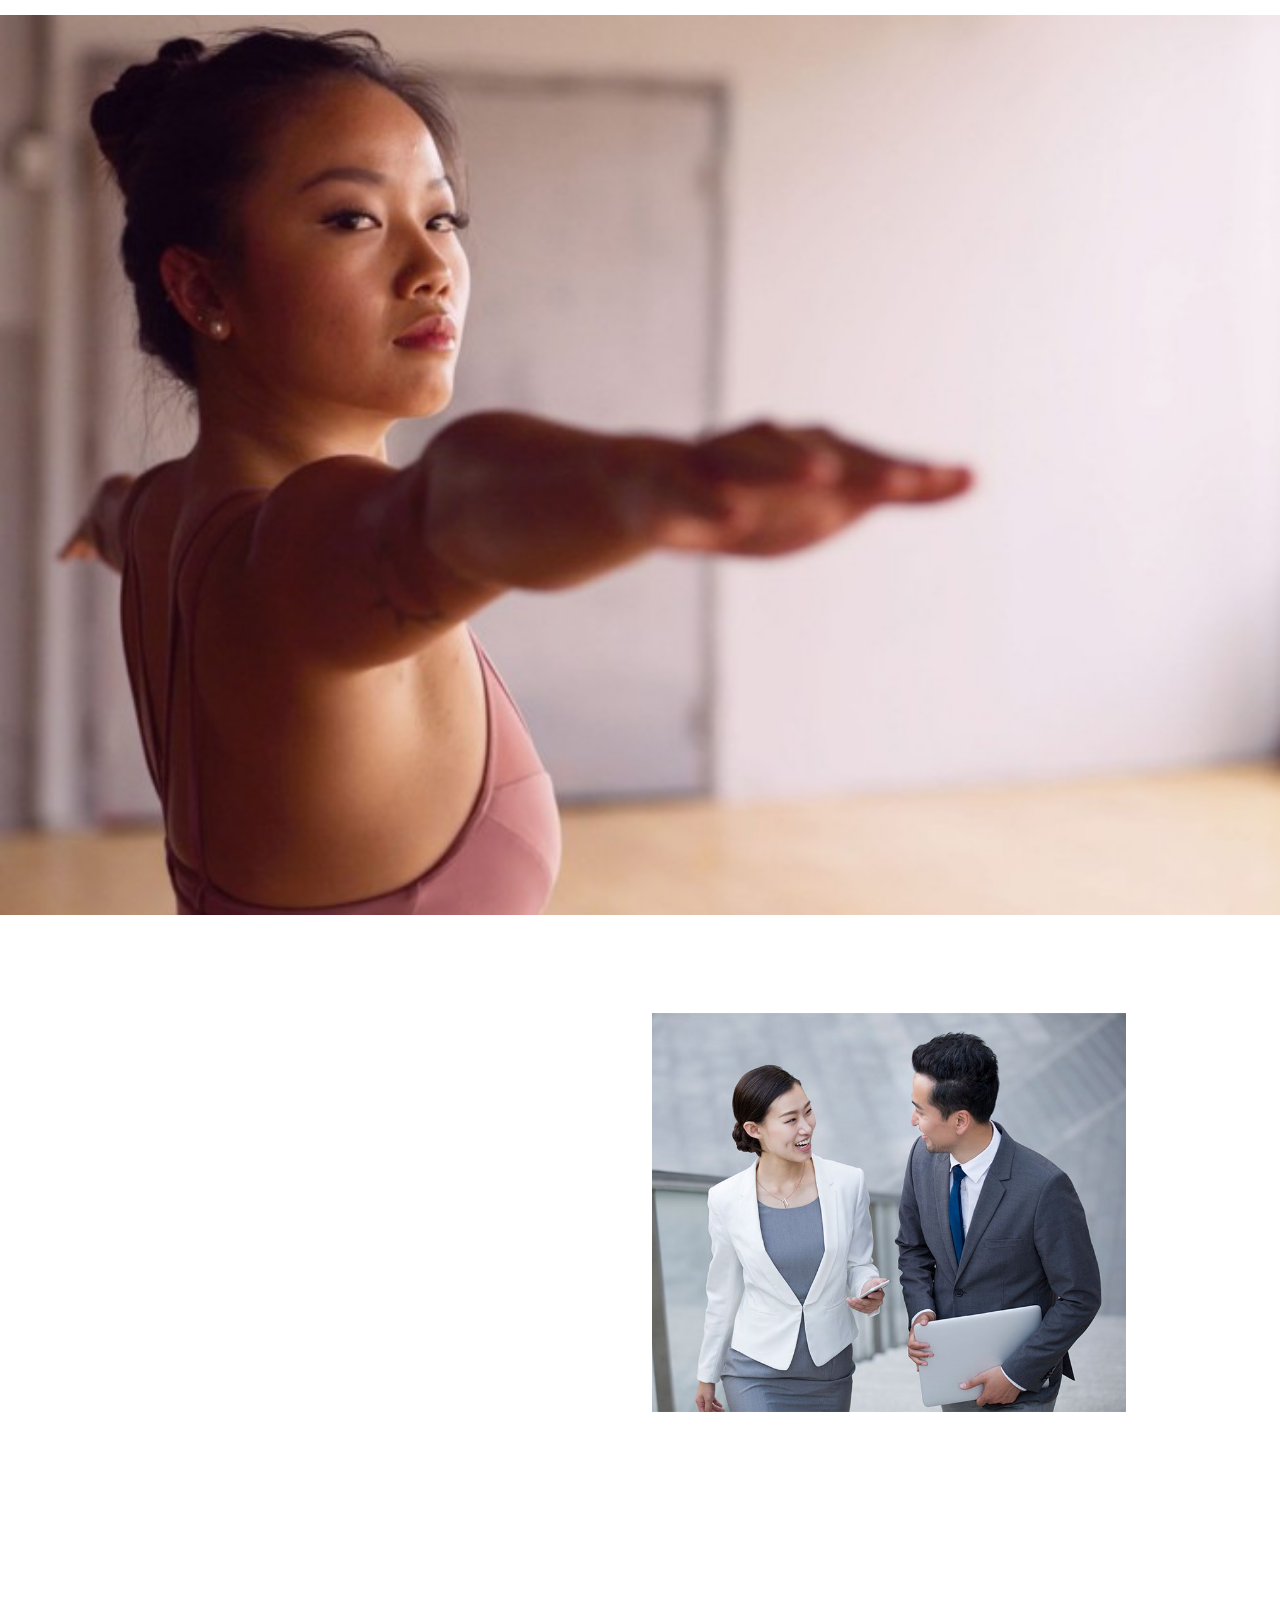
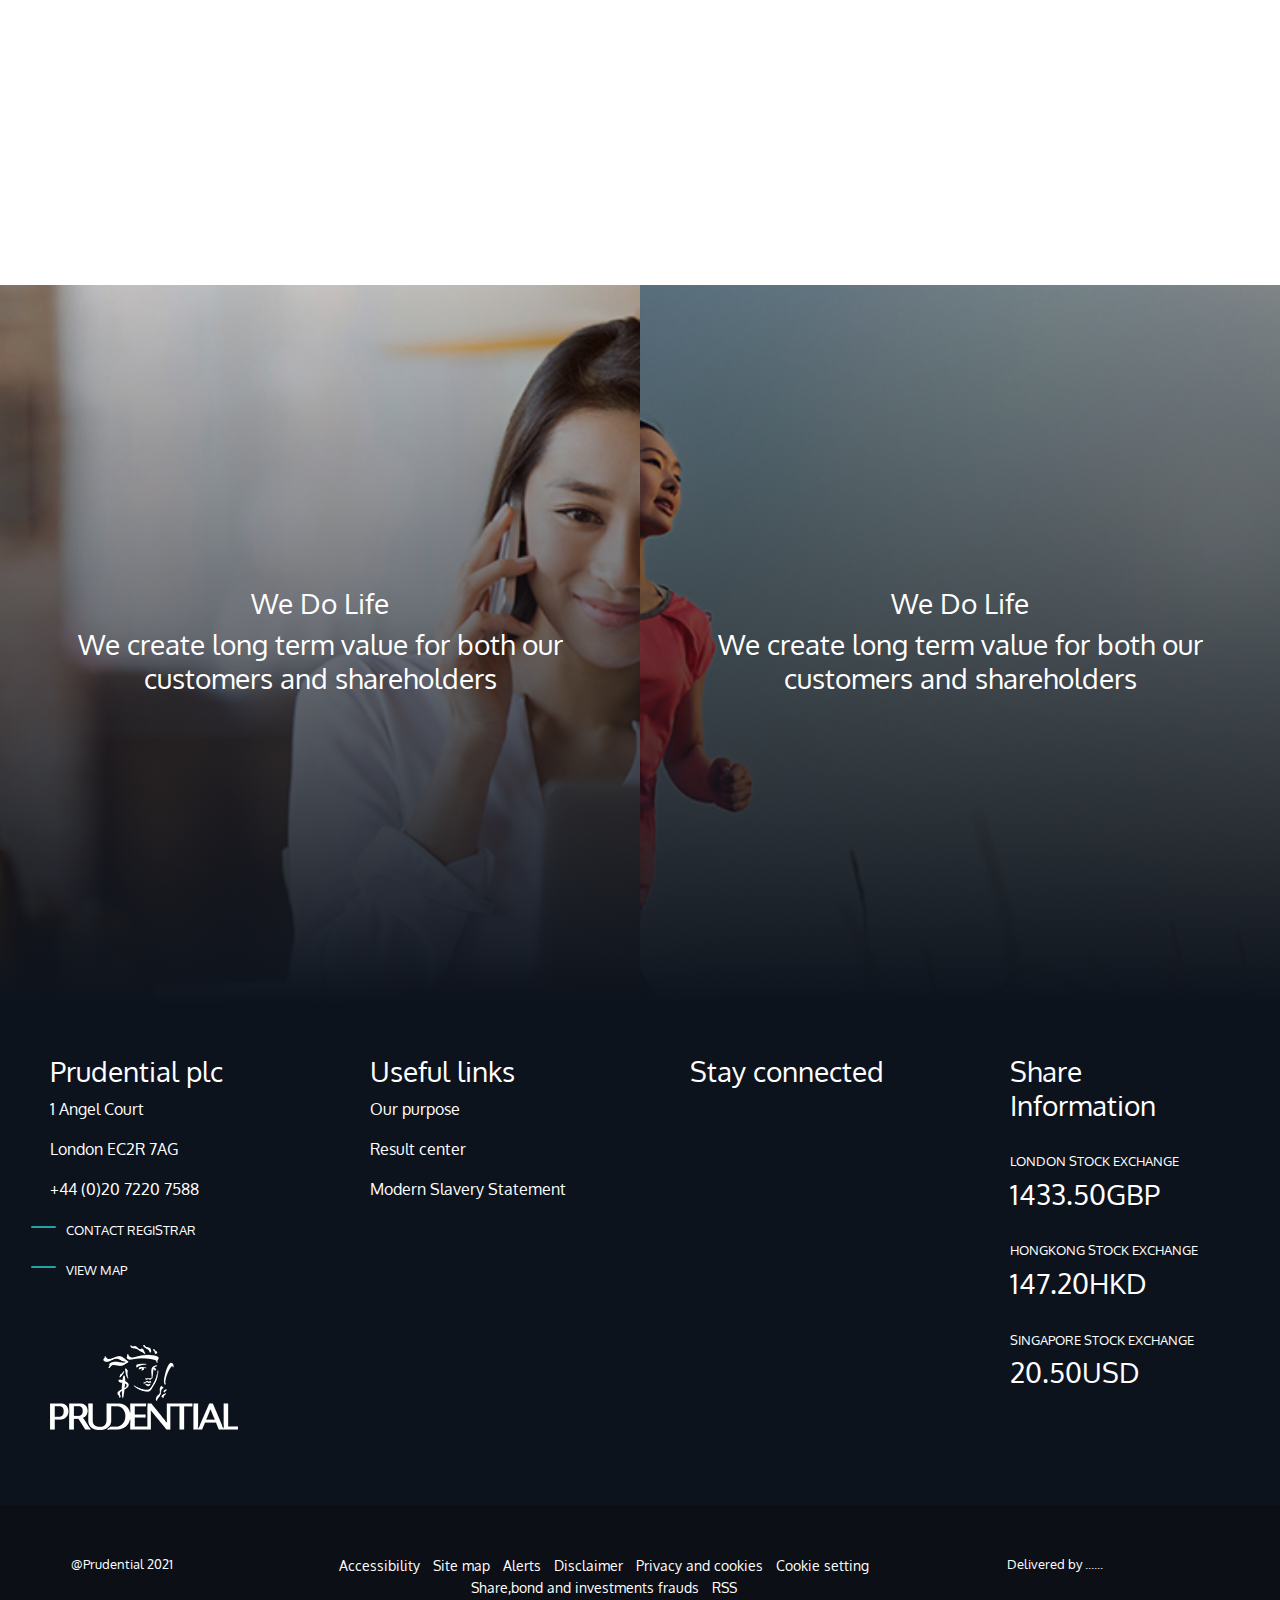
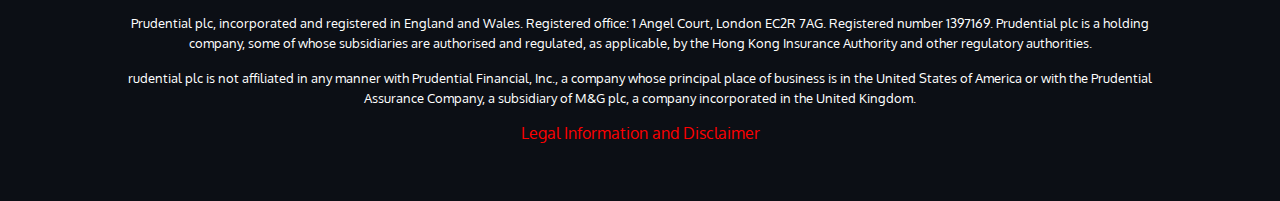
==== commit c7839771: "edit" ====
--- a/career.html
+++ b/career.html
@@ -79,9 +79,15 @@
 <!-- THIS IS THE NAVBAR FOR MOBILE, DISPLAY NONE ON WEB -->
 <nav class="navbar navbar-expand-lg navbar-custom2" id="mobile-navbar">
   <div class="container-fluid mobile">
-        <button class="navbar-toggler navbar-light" type="button" data-bs-toggle="collapse" data-bs-target="#navbarSupportedContent" aria-controls="navbarSupportedContent" aria-expanded="false" aria-label="Toggle navigation">
-            <span class="navbar-toggler-icon"></span>
-        </button>
+        <button class="navbar-toggler collapsed" type="button" data-bs-toggle="collapse" data-bs-target="#navbarSupportedContent" aria-controls="navbarSupportedContent" aria-expanded="false" aria-label="Toggle navigation">
+        <div class="hamburger-toggle">
+          <div class="hamburger">
+            <span></span>
+            <span></span>
+            <span></span>
+          </div>
+        </div>
+      </button>
       <div><a class="navbar-brand" href="#"><img src="img/logo.jpg"></a></div>
       <form>
           <svg xmlns="http://www.w3.org/2000/svg" width="16" height="16" fill="currentColor" class="bi bi-search" viewBox="0 0 16 16">
@@ -166,7 +172,7 @@
         </li>
       </ul>
 
-<div class="container-fluid bott fixed-bottom">
+<div class="container-fluid bott">
   <div class="container-fluid">
           <div class="row">
             <div class="btn-group dropup">
@@ -256,6 +262,19 @@
 </div>
 
 
+<div class="container-fluid content9" style="background-image: url('img/girl.jpg'); background-position: center;
+  background-size: cover;">
+    <div class="row">
+      <div class="col-lg-7 career reveal">
+        <h6 class="tx-14">WORKING AT PRUDENTIAL</h6>
+        <h2>“Our reputation and success are built upon the talent and commitment of our people.”</h2><br>
+        <h3 class="mx-5 tx-18">Mike Wells, Group Chief Executive</h3>
+
+      </div>
+    </div>
+  </div>
+
+
 <div class="container-fluid content7">
 	<div class="row">
 		<img src="./img/career4.jpg" class="col-md-6 pt-5 order-lg-1" height="80%">
@@ -269,6 +288,29 @@
 		
 	</div>
 </div>
+
+<div class="container-fluid content15">
+    <div class="row">
+     
+      <div class="col-md-6"  style="background-image: linear-gradient(rgba(0,0,0,0.2), #0D131D ) ,url('img/girl2.jpg'); background-position: center;
+  background-size: cover; min-height: 80vh; display: grid; place-content:center; display: flex;
+  justify-content: center;align-items: center; padding: 50px 6%; text-align: center; color: white;">
+        <div>
+          <h3>We Do Life</h3>
+          <h3>We create long term value for both our customers and shareholders</h3>
+        </div>
+      </div>
+      <div class="col-md-6"  style="background-image: linear-gradient(rgba(0,0,0,0.2), #0D131D ) ,url('img/girl4.jpg'); background-position: center;
+  background-size: cover; min-height: 80vh; display: grid; place-content:center; display: flex;
+  justify-content: center;align-items: center; padding: 50px 6%; text-align: center; color: white;">
+        <div>
+          <h3>We Do Life</h3>
+          <h3>We create long term value for both our customers and shareholders</h3>
+        </div>
+      </div>      
+    </div>
+  </div>
+
 
 
 <div class="container-fluid content11">
--- a/css/style.css
+++ b/css/style.css
@@ -118,6 +118,80 @@
   border-radius: 20px;
 }
 
+
+/*=======================================
+HAMBURGER
+=======================================*/
+
+.navbar-toggler {
+  border: none;
+  padding: 0;
+  outline: none;
+}
+.navbar-toggler:focus {
+  box-shadow: none;
+}
+.navbar-toggler .hamburger-toggle {
+  position: relative;
+  display: inline-block;
+  width: 50px;
+  height: 50px;
+  z-index: 11;
+  float: right;
+}
+.navbar-toggler .hamburger-toggle .hamburger {
+  position: absolute;
+  transform: translate(-50%, -50%) rotate(0deg);
+  left: 50%;
+  top: 50%;
+  width: 50%;
+  height: 50%;
+  pointer-events: none;
+}
+.navbar-toggler .hamburger-toggle .hamburger span {
+  width: 100%;
+  height: 4px;
+  position: absolute;
+  background: #333;
+  border-radius: 2px;
+  z-index: 1;
+  transition: transform 0.2s cubic-bezier(0.77, 0.2, 0.05, 1), background 0.2s cubic-bezier(0.77, 0.2, 0.05, 1), all 0.2s ease-in-out;
+  left: 0px;
+}
+.navbar-toggler .hamburger-toggle .hamburger span:first-child {
+  top: 10%;
+  transform-origin: 50% 50%;
+  transform: translate(0% -50%) !important;
+}
+.navbar-toggler .hamburger-toggle .hamburger span:nth-child(2) {
+  top: 50%;
+  transform: translate(0, -50%);
+}
+.navbar-toggler .hamburger-toggle .hamburger span:last-child {
+  left: 0px;
+  top: auto;
+  bottom: 10%;
+  transform-origin: 50% 50%;
+}
+.navbar-toggler .hamburger-toggle .hamburger.active span {
+  position: absolute;
+  margin: 0;
+}
+.navbar-toggler .hamburger-toggle .hamburger.active span:first-child {
+  top: 45%;
+  transform: rotate(45deg);
+}
+.navbar-toggler .hamburger-toggle .hamburger.active span:nth-child(2) {
+  left: 50%;
+  width: 0px;
+}
+.navbar-toggler .hamburger-toggle .hamburger.active span:last-child {
+  top: 45%;
+  transform: rotate(-45deg);
+}
+
+
+
 /*
 ===================================================
 NAVBAR
@@ -143,7 +217,7 @@
 }
 
 .navbar-custom2 .navbar-nav {
-  min-height: 100vh;
+  min-height: 60vh;
   position: relative;
 }
 
@@ -189,6 +263,7 @@
   height: 30%;
   background-color: #ccc;
   top: 70%;
+  /*position: static;*/
 }
 
 
--- a/css/career.css
+++ b/css/career.css
@@ -35,7 +35,41 @@
 }
 
 
+ .content9 h2 {
+	font-size: 42px;
+	font-weight:bold;
+}
 
+.content9 h3 {
+	position: relative;
+}
+
+.content9 h3::after {
+  content: '';
+  width: 35px;
+  height: 4px;
+  background-color: white;
+  position: absolute;
+  left: -40px;
+  top: 40%;
+  border-radius: 20px;
+}
+
+
+	
+.content9 {
+	min-height: 100vh;
+}
+
+
+.career {
+	background-color: #646BB0;
+	padding: 100px 5% 50px 8%;
+	margin-top: 150px;
+	margin-bottom: 150px;
+	color: white;
+	min-height: 60vh
+}
 @media screen and (max-width: 989px) {
 	.head {
 		display: none;
@@ -76,4 +110,18 @@
  margin-bottom: 70px;
  min-height: 100vh;
 }
+
+.content9 {
+	min-height: 40vh;
+}
+
+ .content9 h2 {
+	font-size: 30px;
+	font-weight:bold;
+}
+	.career {
+		width: 100vw;
+		margin-bottom: 0;
+}
+
 }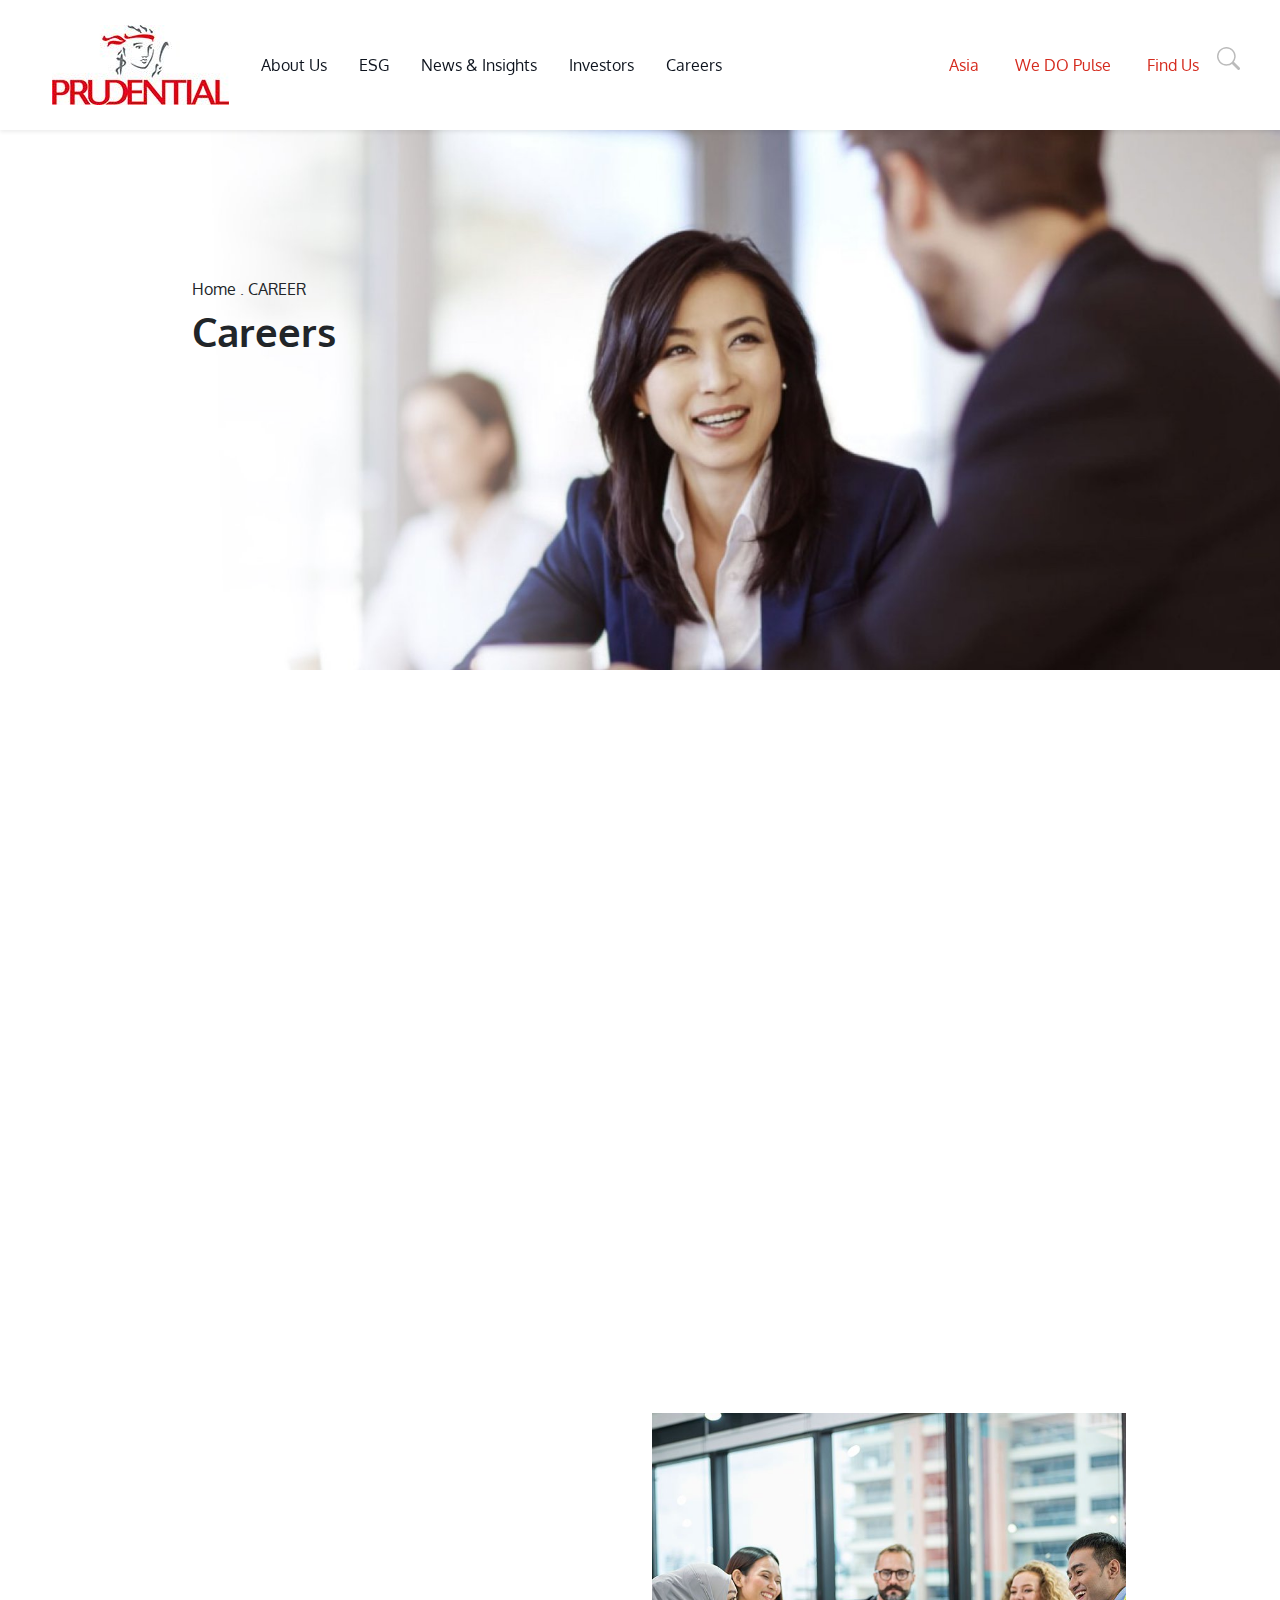
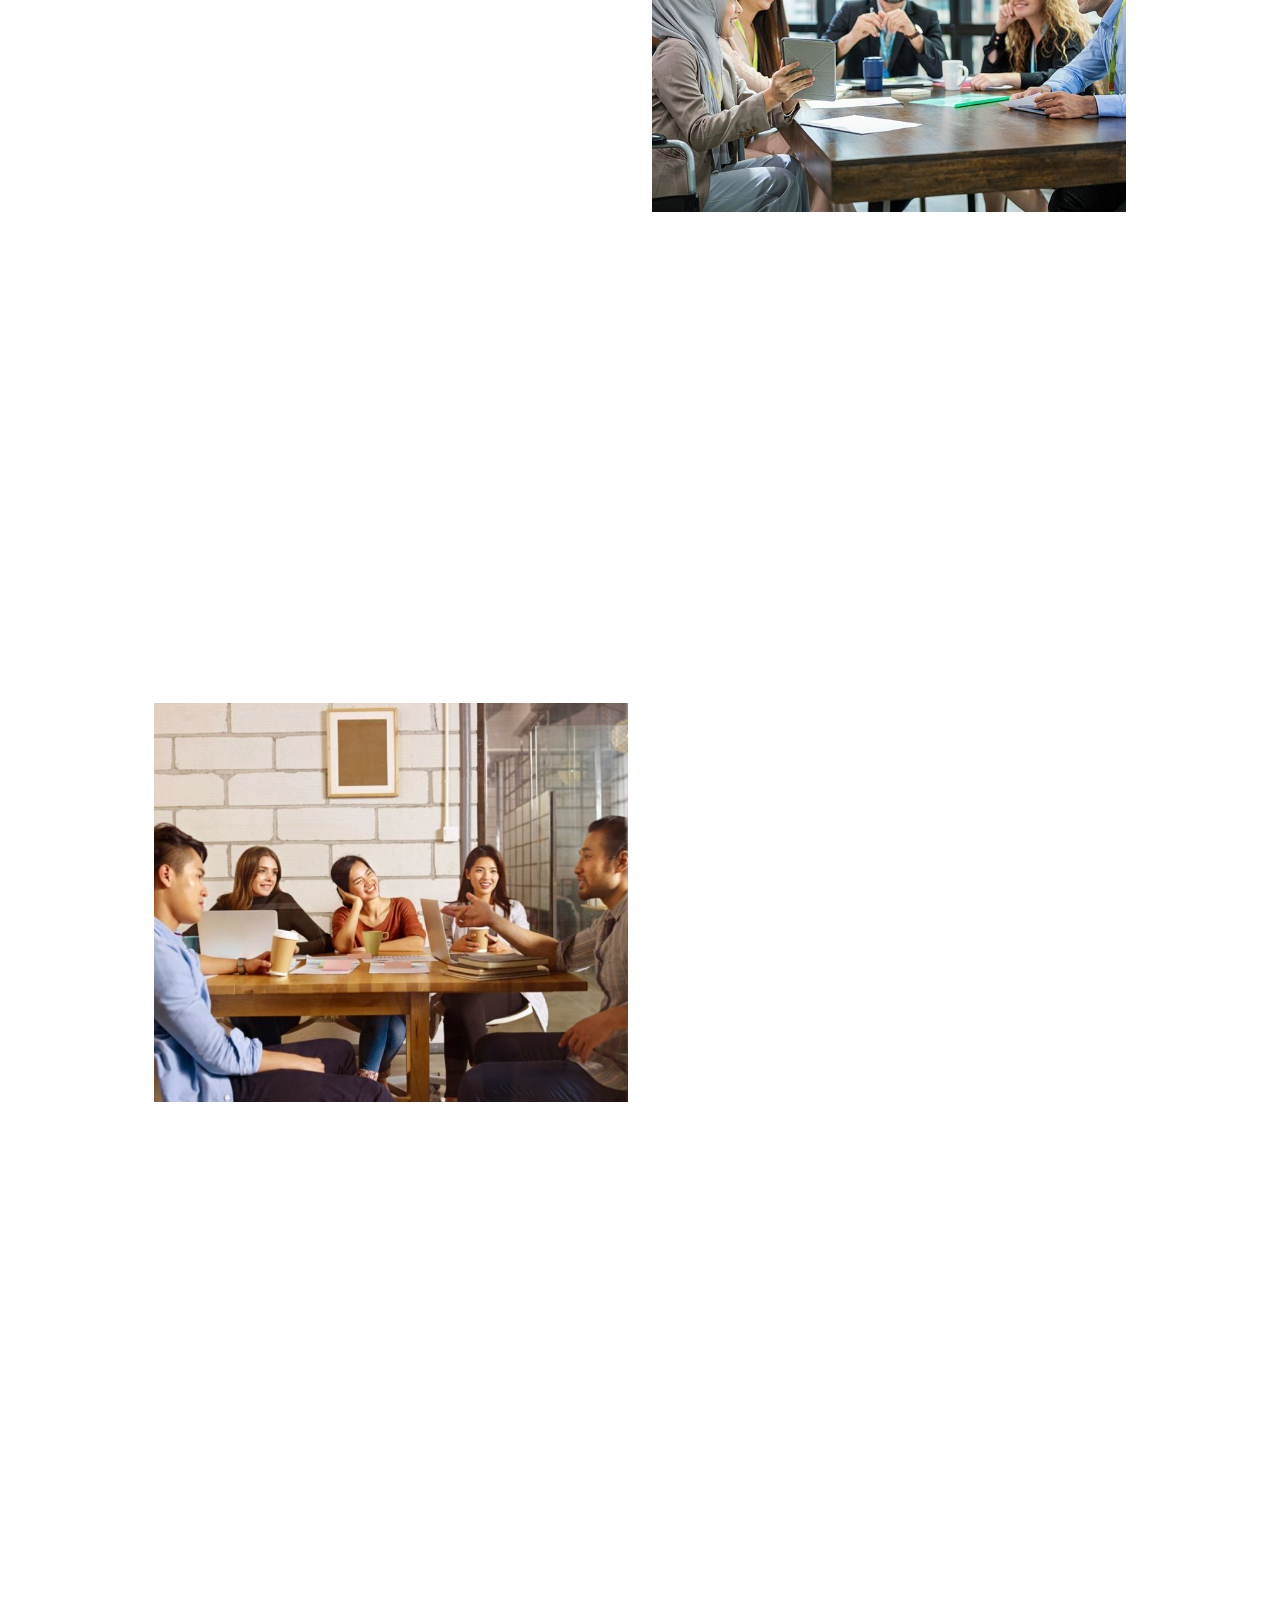
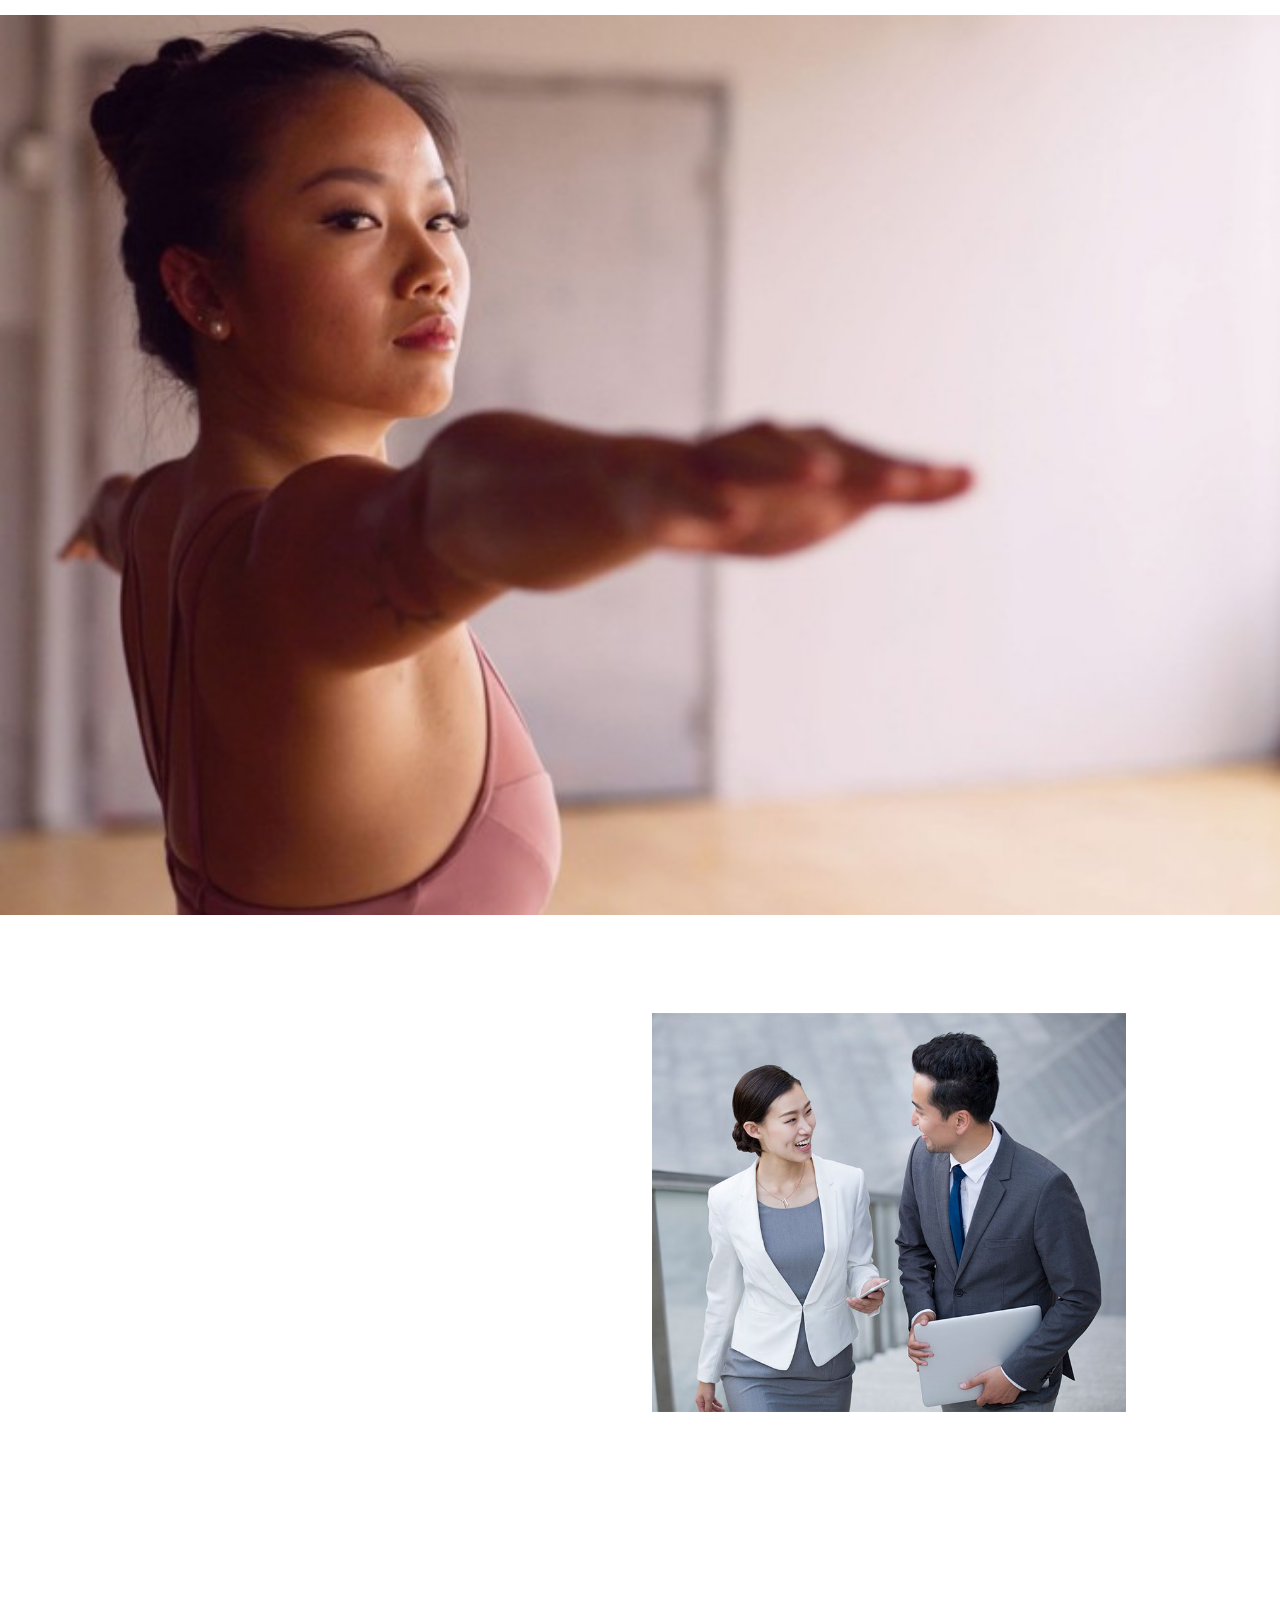
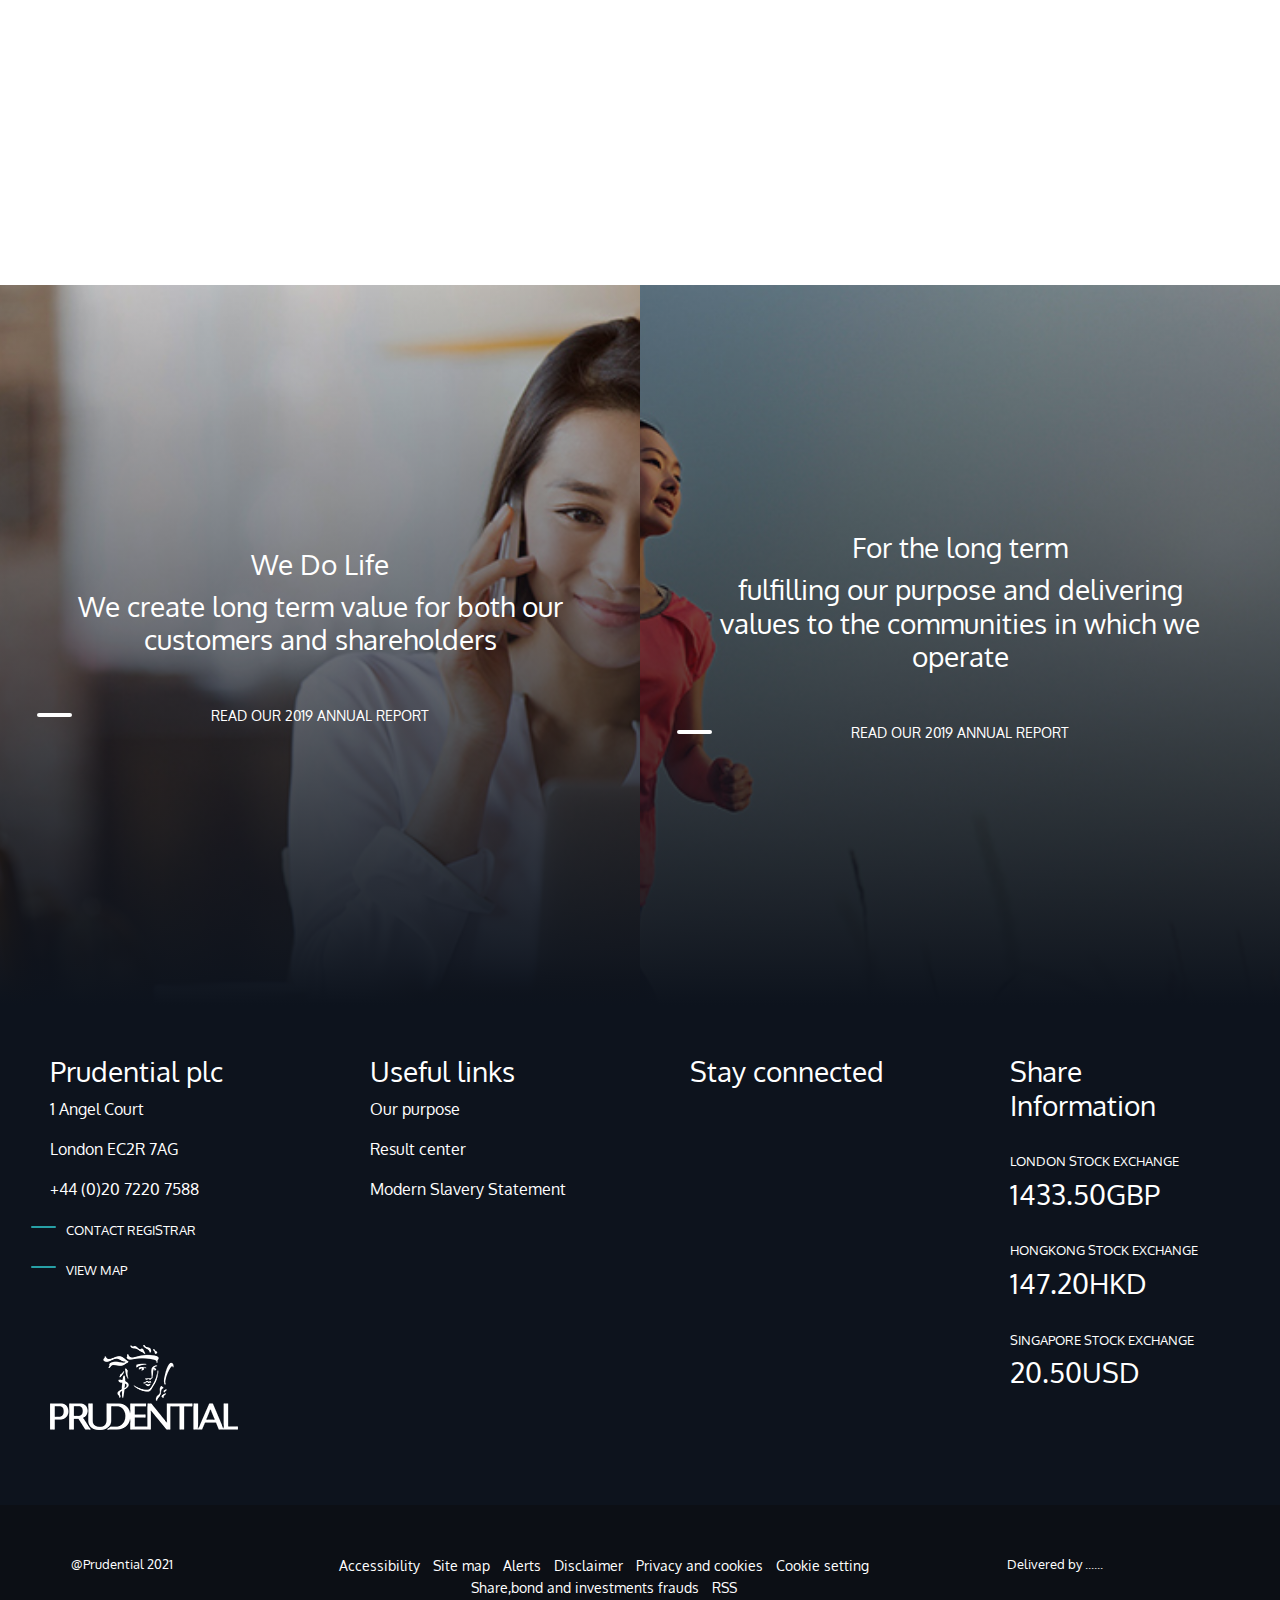
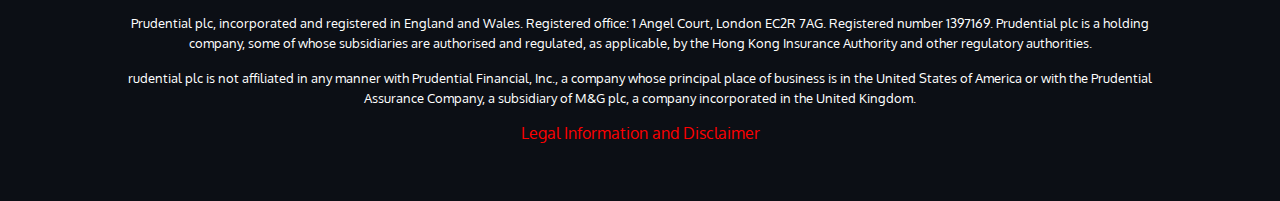
==== commit 5973dcb5: "edits" ====
--- a/career.html
+++ b/career.html
@@ -298,14 +298,16 @@
         <div>
           <h3>We Do Life</h3>
           <h3>We create long term value for both our customers and shareholders</h3>
+          <p class="tx-14 mt-5">READ OUR 2019 ANNUAL REPORT</p>
         </div>
       </div>
       <div class="col-md-6"  style="background-image: linear-gradient(rgba(0,0,0,0.2), #0D131D ) ,url('img/girl4.jpg'); background-position: center;
   background-size: cover; min-height: 80vh; display: grid; place-content:center; display: flex;
   justify-content: center;align-items: center; padding: 50px 6%; text-align: center; color: white;">
         <div>
-          <h3>We Do Life</h3>
-          <h3>We create long term value for both our customers and shareholders</h3>
+          <h3>For the long term</h3>
+          <h3>fulfilling our purpose and delivering values to the communities in which we operate</h3>
+          <p class="tx-14 mt-5">READ OUR 2019 ANNUAL REPORT</p>
         </div>
       </div>      
     </div>
--- a/css/career.css
+++ b/css/career.css
@@ -45,6 +45,21 @@
 }
 
 .content9 h3::after {
+  content: '';
+  width: 35px;
+  height: 4px;
+  background-color: white;
+  position: absolute;
+  left: -40px;
+  top: 40%;
+  border-radius: 20px;
+}
+
+.content15 p {
+	position: relative;
+}
+
+.content15 p::after {
   content: '';
   width: 35px;
   height: 4px;
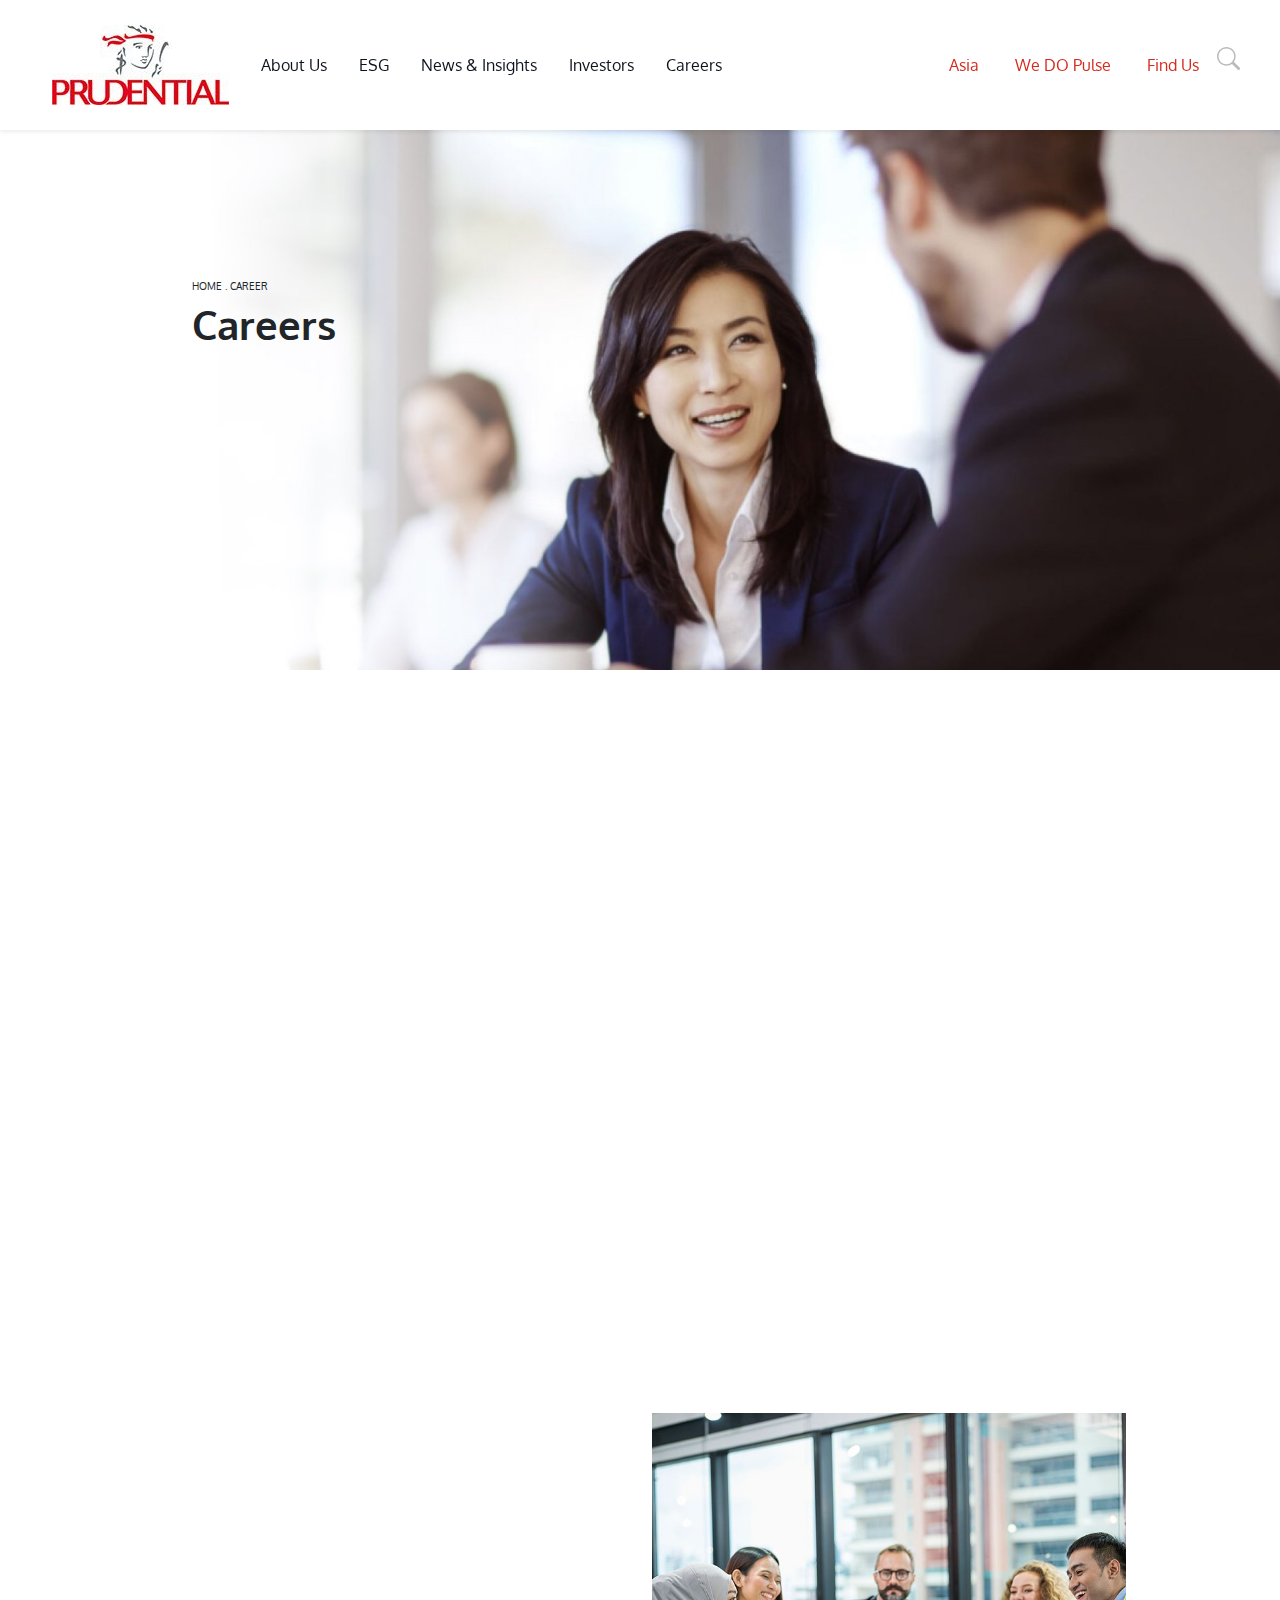
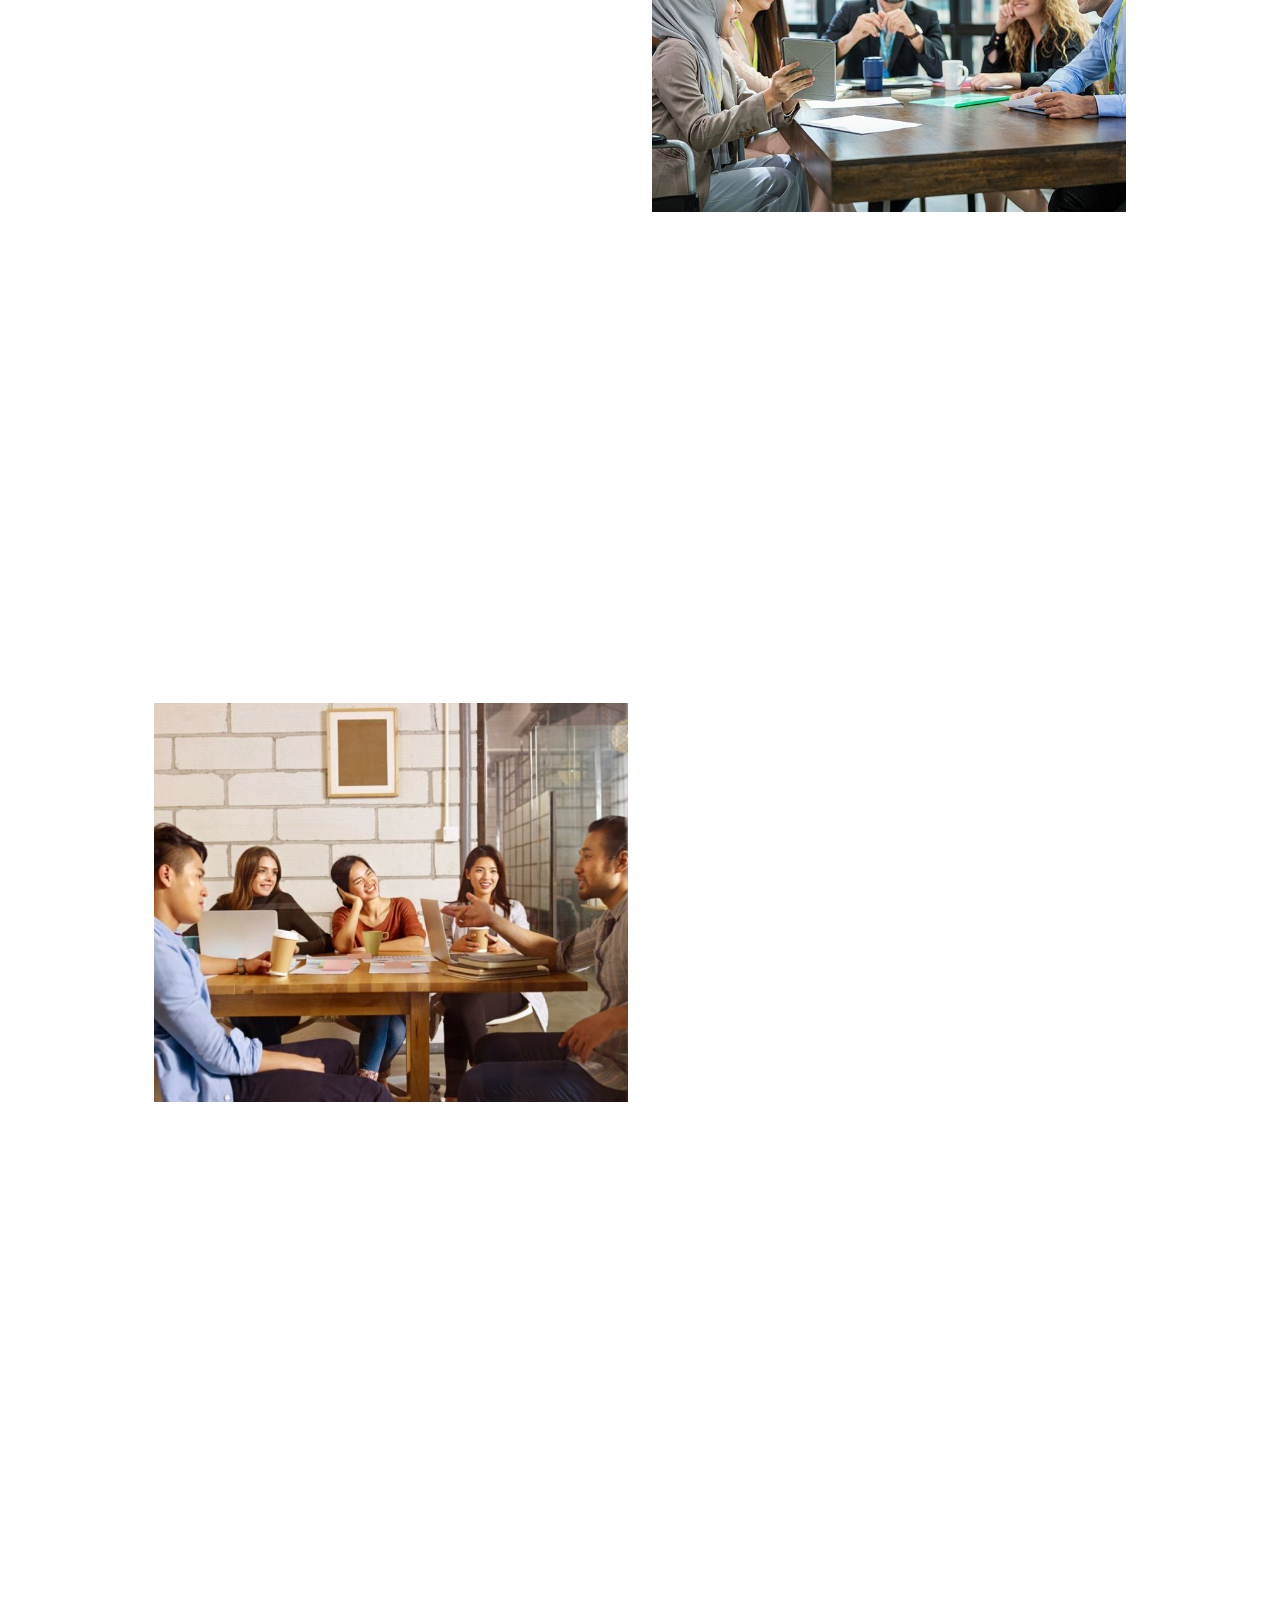
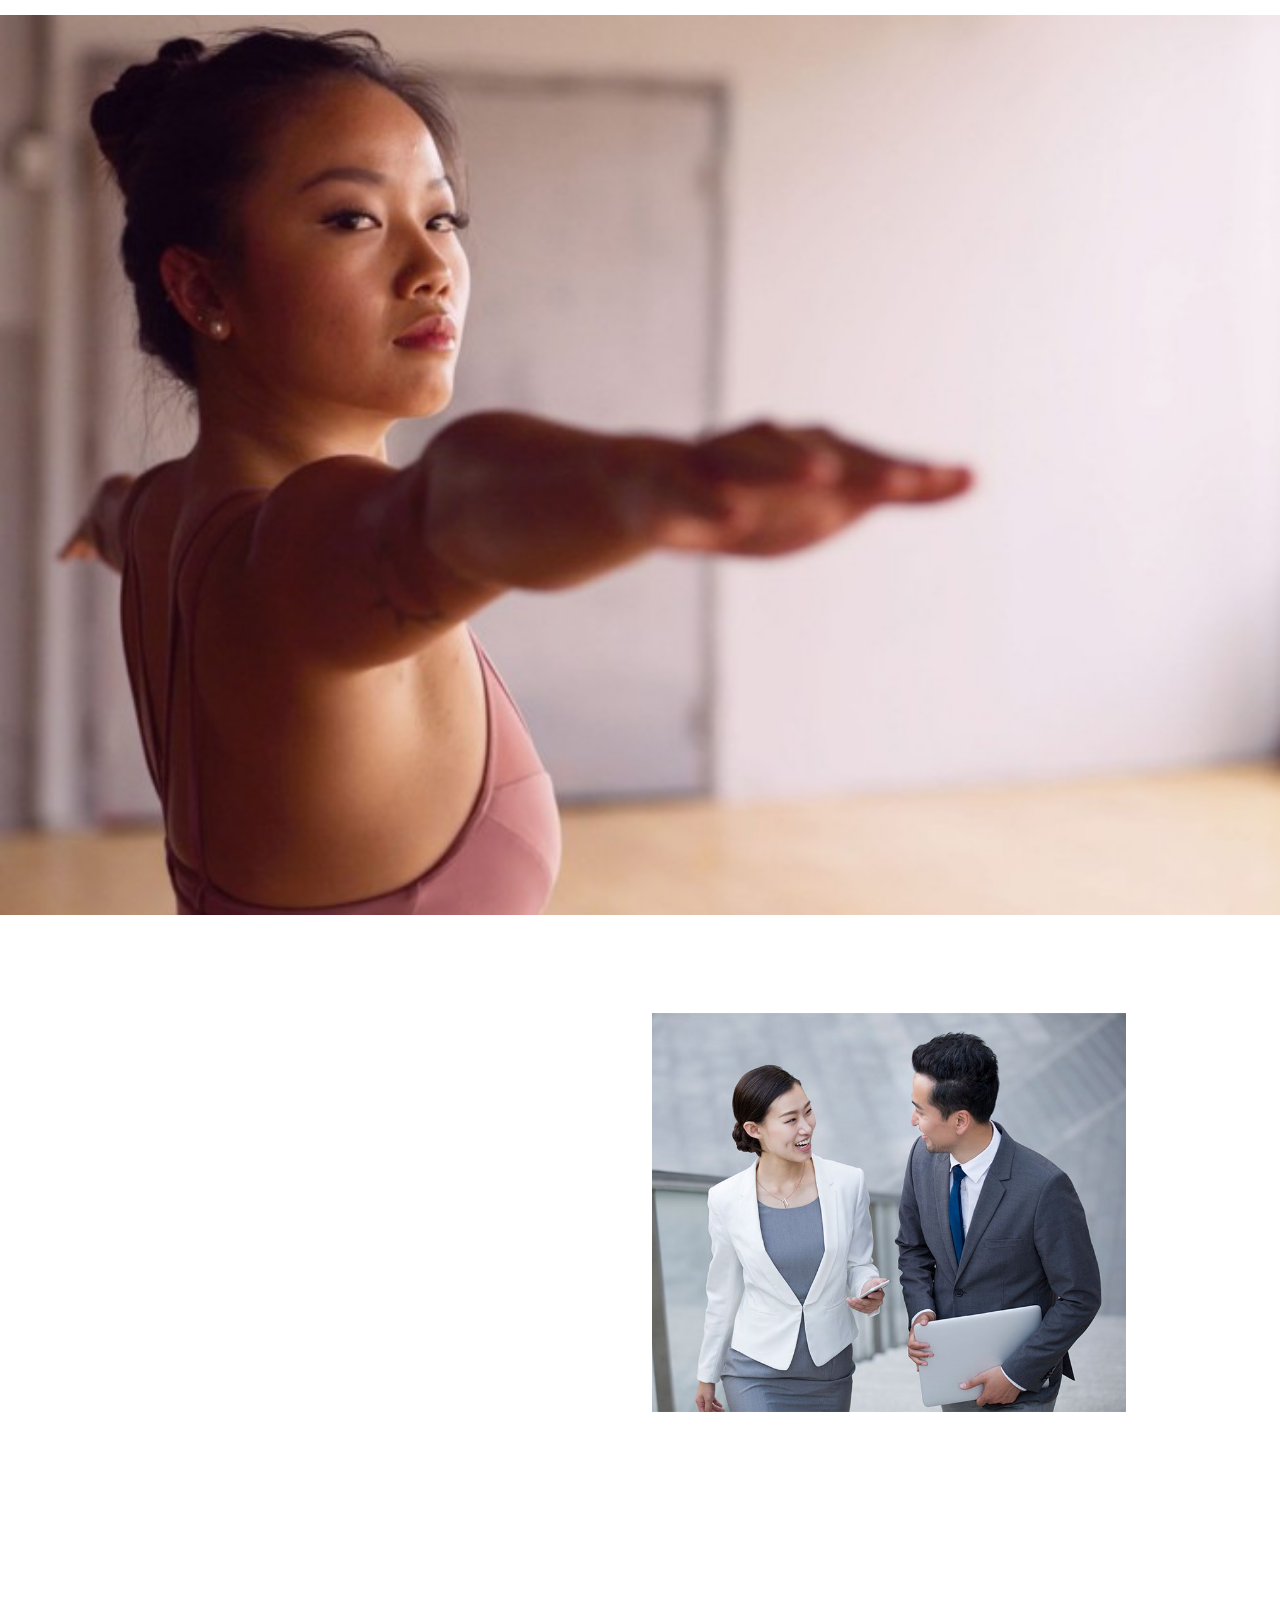
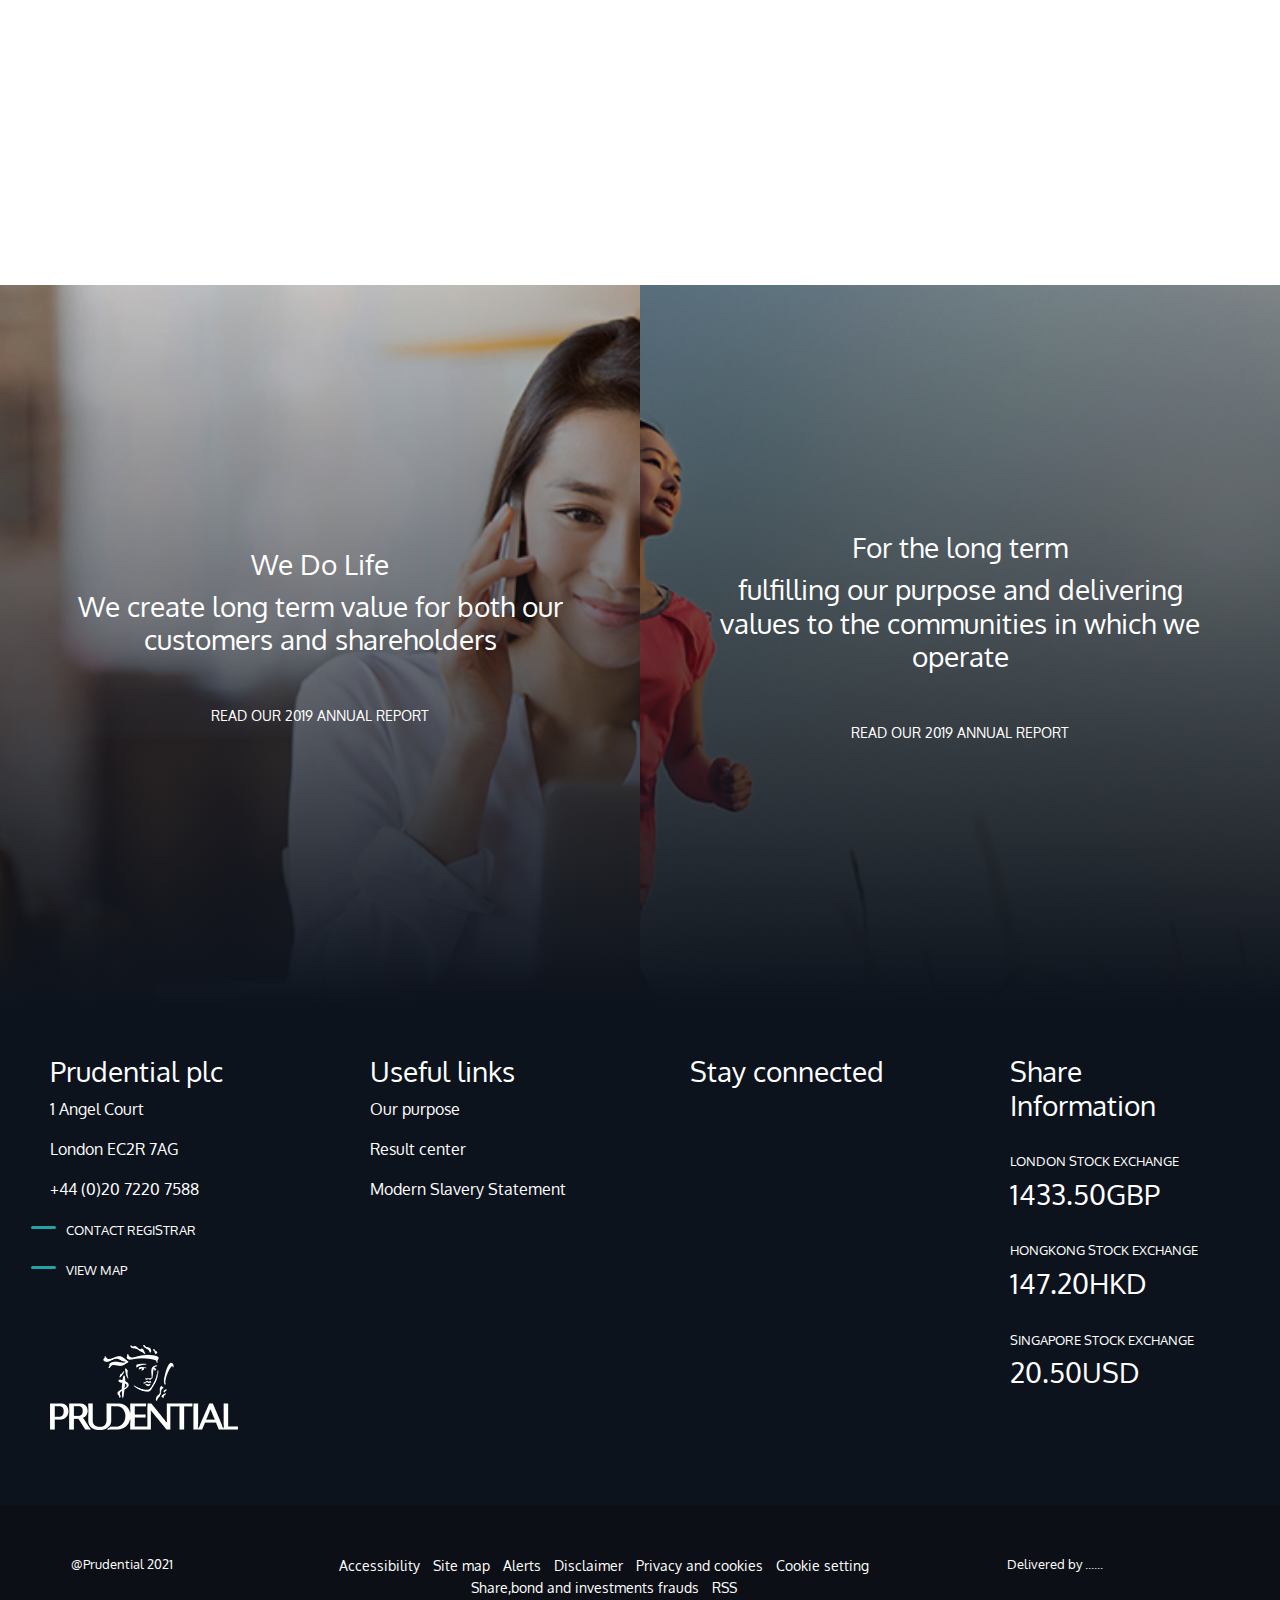
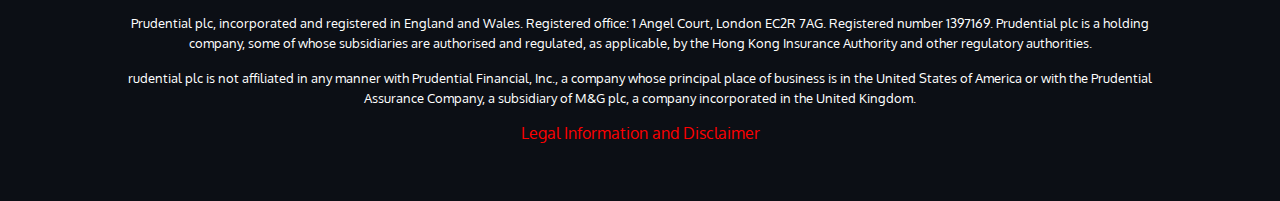
==== commit 51506074: "editttt" ====
--- a/career.html
+++ b/career.html
@@ -213,7 +213,7 @@
 
 <div class="content1" style="background-image: url('img/careers-banner.jpg'); background-position: center; background-size: cover;">
 	<div>
-		<h6 class="head">Home . CAREER</h6>
+		<h6 class="head tx-10">HOME . CAREER</h6>
 		<h1 class="fw-bold tx-40">Careers</h1>
 		
 	</div>
@@ -279,7 +279,7 @@
 	<div class="row">
 		<img src="./img/career4.jpg" class="col-md-6 pt-5 order-lg-1" height="80%">
 
-		<div class="col-md-6 px-lg-5 reveal mt-3 order-lg-0">
+		<div class="col-md-6 px-lg-5 reveal mt-5 order-lg-0">
 			<h1 class="tx-red tx-14 mb-3">TALENT</h1>
 			<p class="tx-36 fw-bold">The Quality of our people is a key to our success</p>
 
@@ -292,18 +292,14 @@
 <div class="container-fluid content15">
     <div class="row">
      
-      <div class="col-md-6"  style="background-image: linear-gradient(rgba(0,0,0,0.2), #0D131D ) ,url('img/girl2.jpg'); background-position: center;
-  background-size: cover; min-height: 80vh; display: grid; place-content:center; display: flex;
-  justify-content: center;align-items: center; padding: 50px 6%; text-align: center; color: white;">
+      <div class="col-md-6 down"  style="background-image: linear-gradient(rgba(0,0,0,0.2), #0D131D ) ,url('img/girl2.jpg'); background-position: center; background-size: cover;">
         <div>
           <h3>We Do Life</h3>
           <h3>We create long term value for both our customers and shareholders</h3>
           <p class="tx-14 mt-5">READ OUR 2019 ANNUAL REPORT</p>
         </div>
       </div>
-      <div class="col-md-6"  style="background-image: linear-gradient(rgba(0,0,0,0.2), #0D131D ) ,url('img/girl4.jpg'); background-position: center;
-  background-size: cover; min-height: 80vh; display: grid; place-content:center; display: flex;
-  justify-content: center;align-items: center; padding: 50px 6%; text-align: center; color: white;">
+      <div class="col-md-6 down"  style="background-image: linear-gradient(rgba(0,0,0,0.2), #0D131D ) ,url('img/girl4.jpg'); background-position: center; background-size: cover;">
         <div>
           <h3>For the long term</h3>
           <h3>fulfilling our purpose and delivering values to the communities in which we operate</h3>
@@ -457,19 +453,27 @@
 
     <button type="button" class="btn-close text-reset" data-bs-dismiss="offcanvas" aria-label="Close"></button>
   </div>
+
   <div class="offcanvas-body">
   	  <div class="container">
+        <hr><br>
   	  	<div class="row">
   	  		<div class="col-lg-4">
-  	  			<img src="img/about-us.jpg">
+  	  			<div class="canvas-img" style="background-image: url('img/about-us.jpg'); color: white;"> 
+              <p class="tx-12">THE GROUP</p>
+              <h4 class="fw-bold tx-28">We provide long term savings and protection products to our customers</h4>
+              <div class="px-5">
+                  <h6 class="mt-5 tx-14">ABOUT GROUP</h6>
+              </div>
+            </div>
   	  		</div>
   	  		<div class="col-lg-4">
   	  			<ul class="list-group list-group-flush">
-  					<li class="list-group-item"><a href="purpose.html">Our purpose</a></li>
-  					<li class="list-group-item"><a href="purpose.html">Where we are</a></li>
-  					<li class="list-group-item"><a href="purpose.html">Pulse-transforming prudential</a></li>
-  					<li class="list-group-item"><a href="purpose.html">Our leadership</a></li>
-  					<li class="list-group-item"><a href="purpose.html">Our history</a></li>
+  					<li class="mt-3"><a href="purpose.html">Our purpose</a></li>
+  					<li class="mt-3"><a href="purpose.html">Where we are</a></li>
+  					<li class="mt-3"><a href="purpose.html">Pulse-transforming prudential</a></li>
+  					<li class="mt-3"><a href="purpose.html">Our leadership</a></li>
+  					<li class="mt-3"><a href="purpose.html">Our history</a></li>
 				</ul>
   	  		</div>
   	  		<div class="col-lg-4"></div>
@@ -532,22 +536,29 @@
   </div>
   <div class="offcanvas-body">
   	  <div class="container">
+        <hr><br>
   	  	<div class="row">
   	  		<div class="col-lg-4">
-  	  			<img src="img/about-us.jpg">
+            <div class="canvas-img" style="background-image: url('img/about-us.jpg');"> 
+              <p class="tx-12">THE GROUP</p>
+              <h4 class="fw-bold tx-28">We provide long term savings and protection products to our customers</h4>
+              <div class="px-5">
+                  <h6 class="mt-5 tx-14">ABOUT GROUP</h6>
+              </div>
+            </div>
   	  		</div>
   	  		<div class="col-lg-4">
   	  			<ul class="list-group list-group-flush">
-  					<li class="list-group-item"><a href="esg.html">Making health and financial security available</a></li>
-  					<li class="list-group-item"><a href="esg.html">Stewarding the human impact of climate change</a></li>
-  					<li class="list-group-item"><a href="esg.html">Building social capital</a></li>
-  					<li class="list-group-item"><a href="esg.html">Responsible investment</a></li>
-  					<li class="list-group-item"><a href="esg.html">Community investment and engagement</a></li>
-  					<li class="list-group-item"><a href="esg.html">Good governance and responsible business practices</a></li>
-  					<li class="list-group-item"><a href="esg.html">ESG Reporting</a></li>
-  					<li class="list-group-item"><a href="esg.html">Membership, signatories and commitments</a></li>
-  					<li class="list-group-item"><a href="esg.html">Policies and statements</a></li>
-  					<li class="list-group-item"><a href="esg.html">Contact ESG</a></li>
+  					<li class="mt-3"><a href="esg.html">Making health and financial security available</a></li>
+  					<li class="mt-3"><a href="esg.html">Stewarding the human impact of climate change</a></li>
+  					<li class="mt-3"><a href="esg.html">Building social capital</a></li>
+  					<li class="mt-3"><a href="esg.html">Responsible investment</a></li>
+  					<li class="mt-3"><a href="esg.html">Community investment and engagement</a></li>
+  					<li class="mt-3"><a href="esg.html">Good governance and responsible business practices</a></li>
+  					<li class="mt-3"><a href="esg.html">ESG Reporting</a></li>
+  					<li class="mt-3"><a href="esg.html">Membership, signatories and commitments</a></li>
+  					<li class="mt-3"><a href="esg.html">Policies and statements</a></li>
+  					<li class="mt-3"><a href="esg.html">Contact ESG</a></li>
 				</ul>
   	  		</div>
   	  		<div class="col-lg-4"></div>
@@ -609,16 +620,23 @@
   </div>
   <div class="offcanvas-body">
   	  <div class="container">
-  	  	<div class="row">
-  	  		<div class="col-lg-4">
-  	  			<img src="img/about-us.jpg">
-  	  		</div>
+  	  	 <hr><br>
+        <div class="row">
+          <div class="col-lg-4">
+            <div class="canvas-img" style="background-image: url('img/about-us.jpg');"> 
+              <p class="tx-12">THE GROUP</p>
+              <h4 class="fw-bold tx-28">We provide long term savings and protection products to our customers</h4>
+              <div class="px-5">
+                  <h6 class="mt-5 tx-14">ABOUT GROUP</h6>
+              </div>
+            </div>
+          </div>
   	  		<div class="col-lg-4">
   	  			<ul class="list-group list-group-flush">
-  					<li class="list-group-item"><a href="news-and-insights.html">All news</a></li>
-  					<li class="list-group-item"><a href="news-and-insights.html">Interviews and videos</a></li>
-  					<li class="list-group-item"><a href="news-and-insights.html">Insights</a></li>
-  					<li class="list-group-item"><a href="news-and-insights.html">Media contacts</a></li>
+  					<li class="mt-3"><a href="news-and-insights.html">All news</a></li>
+  					<li class="mt-3"><a href="news-and-insights.html">Interviews and videos</a></li>
+  					<li class="mt-3"><a href="news-and-insights.html">Insights</a></li>
+  					<li class="mt-3"><a href="news-and-insights.html">Media contacts</a></li>
 				</ul>
   	  		</div>
   	  		<div class="col-lg-4"></div>
@@ -680,25 +698,32 @@
   </div>
   <div class="offcanvas-body">
   	  <div class="container">
-  	  	<div class="row">
-  	  		<div class="col-lg-4">
-  	  			<img src="img/about-us.jpg">
-  	  		</div>
+  	  	 <hr><br>
+        <div class="row">
+          <div class="col-lg-4">
+            <div class="canvas-img" style="background-image: url('img/about-us.jpg');"> 
+              <p class="tx-12">THE GROUP</p>
+              <h4 class="fw-bold tx-28">We provide long term savings and protection products to our customers</h4>
+              <div class="px-5">
+                  <h6 class="mt-5 tx-14">ABOUT GROUP</h6>
+              </div>
+            </div>
+          </div>
   	  		<div class="col-lg-4">
   	  			<ul class="list-group list-group-flush">
-  					<li class="list-group-item"><a href="purpose.html">Results and business updates centre</a></li>
-  					<li class="list-group-item"><a href="purpose.html">Business presentations</a></li>
-  					<li class="list-group-item"><a href="purpose.html">2021 June Investor Day</a></li>
-  					<li class="list-group-item"><a href="purpose.html">Financial highlights</a></li>
-  					<li class="list-group-item"><a href="purpose.html">Latest annual report</a></li>
-  					<li class="list-group-item"><a href="purpose.html">Reports</a></li>
-  					<li class="list-group-item"><a href="purpose.html">ESG</a></li>
-  					<li class="list-group-item"><a href="purpose.html">Calender</a></li>
-  					<li class="list-group-item"><a href="purpose.html">Share price information</a></li>
-  					<li class="list-group-item"><a href="purpose.html">Shareholder information</a></li>
-  					<li class="list-group-item"><a href="purpose.html">Governance and policies</a></li>
-  					<li class="list-group-item"><a href="purpose.html">Credit investors</a></li>
-  					<li class="list-group-item"><a href="purpose.html">Contact Investor Relations</a></li>
+  					<li class="mt-3"><a href="purpose.html">Results and business updates centre</a></li>
+  					<li class="mt-3"><a href="purpose.html">Business presentations</a></li>
+  					<li class="mt-3"><a href="purpose.html">2021 June Investor Day</a></li>
+  					<li class="mt-3"><a href="purpose.html">Financial highlights</a></li>
+  					<li class="mt-3"><a href="purpose.html">Latest annual report</a></li>
+  					<li class="mt-3"><a href="purpose.html">Reports</a></li>
+  					<li class="mt-3"><a href="purpose.html">ESG</a></li>
+  					<li class="mt-3"><a href="purpose.html">Calender</a></li>
+  					<li class="mt-3"><a href="purpose.html">Share price information</a></li>
+  					<li class="mt-3"><a href="purpose.html">Shareholder information</a></li>
+  					<li class="mt-3"><a href="purpose.html">Governance and policies</a></li>
+  					<li class="mt-3"><a href="purpose.html">Credit investors</a></li>
+  					<li class="mt-3"><a href="purpose.html">Contact Investor Relations</a></li>
 				</ul>
   	  		</div>
   	  		<div class="col-lg-4"></div>
@@ -761,13 +786,20 @@
   </div>
   <div class="offcanvas-body">
   	  <div class="container">
-  	  	<div class="row">
-  	  		<div class="col-lg-4">
-  	  			<img src="img/about-us.jpg">
-  	  		</div>
+  	  	 <hr><br>
+        <div class="row">
+          <div class="col-lg-4">
+            <div class="canvas-img" style="background-image: url('img/about-us.jpg');"> 
+              <p class="tx-12">THE GROUP</p>
+              <h4 class="fw-bold tx-28">We provide long term savings and protection products to our customers</h4>
+              <div class="px-5">
+                  <h6 class="mt-5 tx-14">ABOUT GROUP</h6>
+              </div>
+            </div>
+          </div>
   	  		<div class="col-lg-4">
   	  			<ul class="list-group list-group-flush">
-  					<li class="list-group-item"><a href="career.html">Vacancies</a></li>
+  					<li class="mt-3"><a href="career.html">Vacancies</a></li>
   					
 				</ul>
   	  		</div>
--- a/css/style.css
+++ b/css/style.css
@@ -36,6 +36,12 @@
 .tx-9{
   font-size: 0.52rem;
 }
+.tx-10{
+  font-size: 0.625rem;
+}
+.tx-12{
+  font-size: 0.75rem;
+}
 .tx-14{
   font-size: 0.875rem;
 }
@@ -110,13 +116,18 @@
 .link::after {
   content: '';
   width: 25px;
-  height: 2px;
+  height: 3px;
   background-color: #27a0a6;
   position: absolute;
   left: -35px;
   top: 40%;
   border-radius: 20px;
 }
+
+
+
+
+
 
 
 /*=======================================
@@ -436,6 +447,34 @@
   color: #D52B1E;
 }
 
+.canvas-img h6 {
+  position: relative;
+}
+
+
+.canvas-img h6::after {
+  content: '';
+  width: 25px;
+  height: 3px;
+  background-color: #fff;
+  position: absolute;
+  left: -35px;
+  top: 40%;
+  border-radius: 20px;
+}
+
+
+.list-group {
+  list-style-type: none;
+}
+
+.list-group li a {
+  text-decoration: none;
+  color: #1a1a1f;
+  font-size: 18px;
+  font-weight: bold;
+  /*margin: 10px 0;*/
+}
 .option {
   height: 100vh;
 }
@@ -445,6 +484,27 @@
 
 .offcanvas-body {
   padding-bottom: 150px;
+}
+
+
+.canvas-img {
+  /*background-image: url('img/about-us.jpg');*/
+   height: 300px ; 
+   width: 90%; 
+   padding: 20px; 
+  color: white;
+  position: relative;
+  isolation: isolate;
+}
+
+.canvas-img::before {
+  content: '';
+  position: absolute;
+  inset: 0;
+  border-radius: inherit;
+  z-index: -1;
+  background: #0d1a26;
+  opacity: 0.7;
 }
 
 
--- a/css/career.css
+++ b/css/career.css
@@ -55,7 +55,7 @@
   border-radius: 20px;
 }
 
-.content15 p {
+/*.content15 p {
 	position: relative;
 }
 
@@ -68,6 +68,22 @@
   left: -40px;
   top: 40%;
   border-radius: 20px;
+}*/
+
+.down {
+	 min-height: 80vh; 
+	 display: grid; 
+	 place-content:center; 
+	 display: flex;
+  justify-content: center;
+  align-items: center; 
+  padding: 50px 6%; 
+  text-align: center; 
+  color: white;
+  position: relative;
+  transition-duration: all 600ms ease;
+  z-index: 1;
+  background: transparent;
 }
 
 
